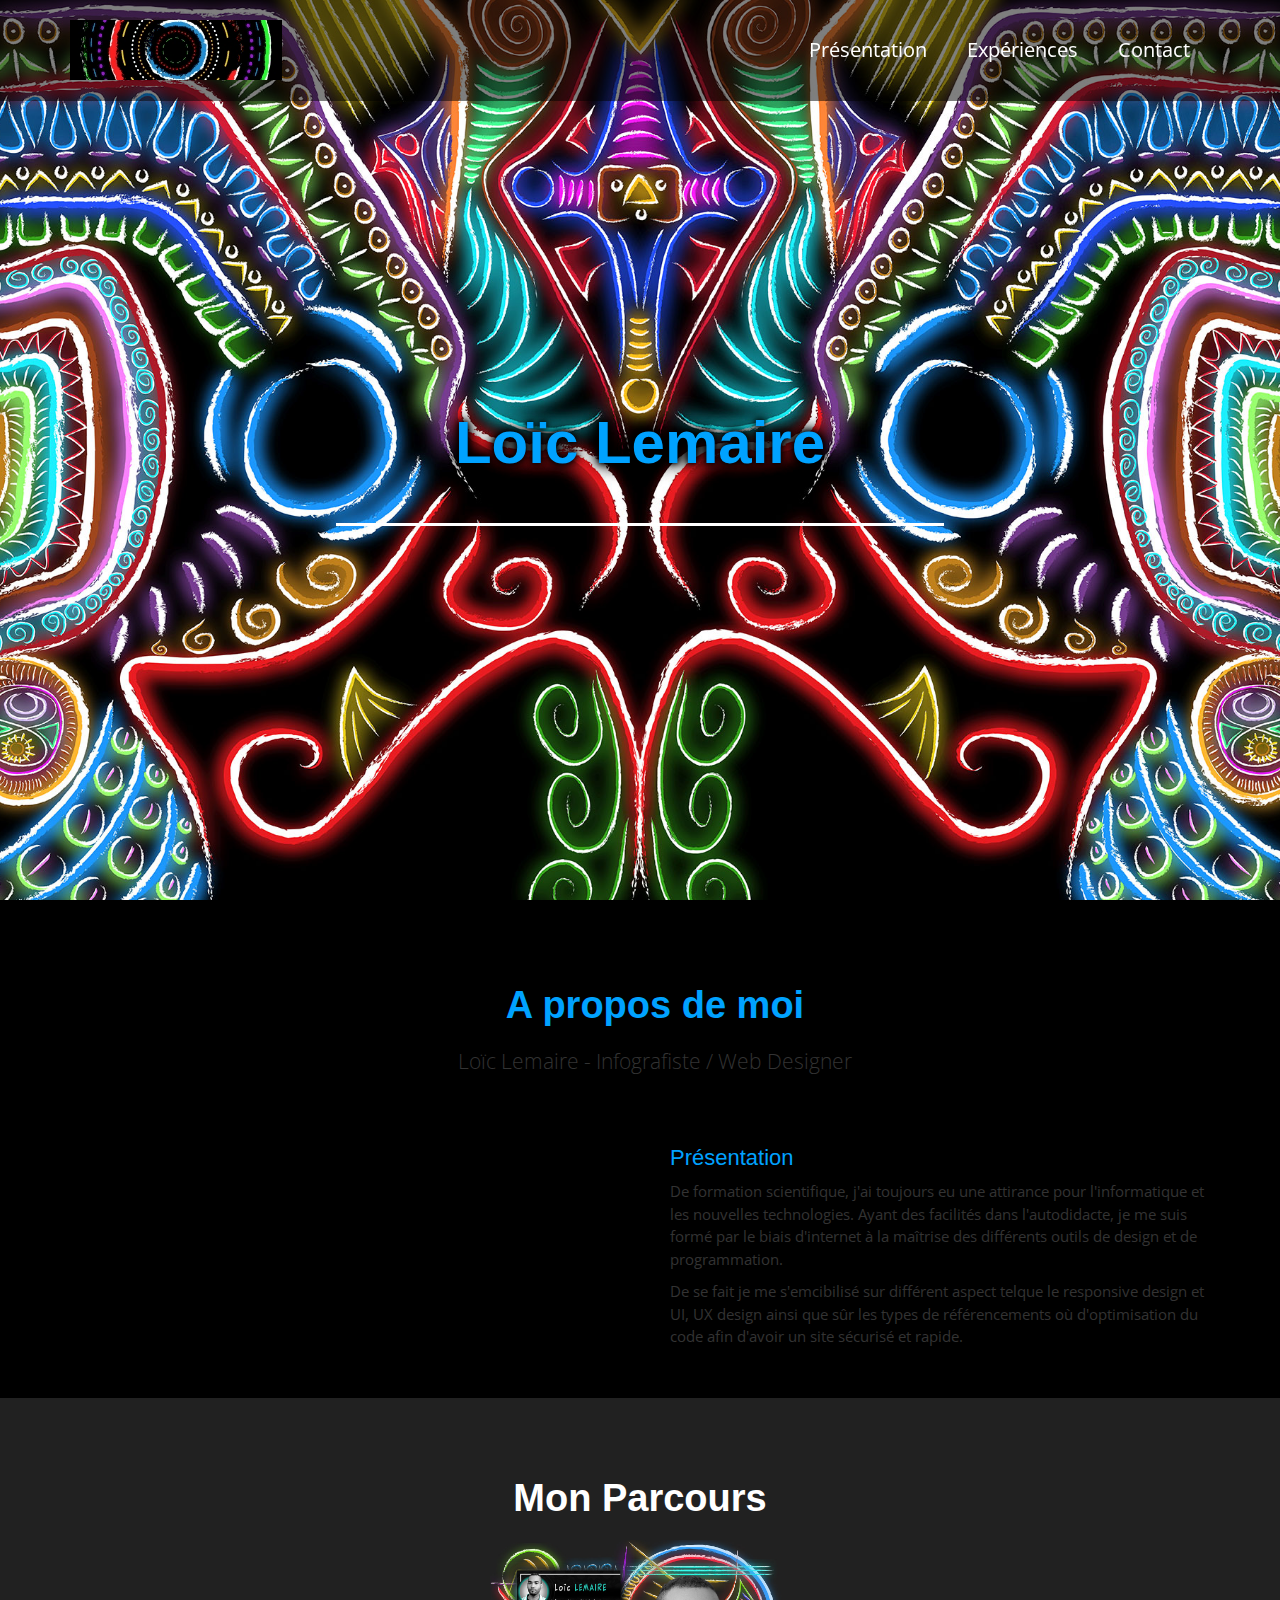
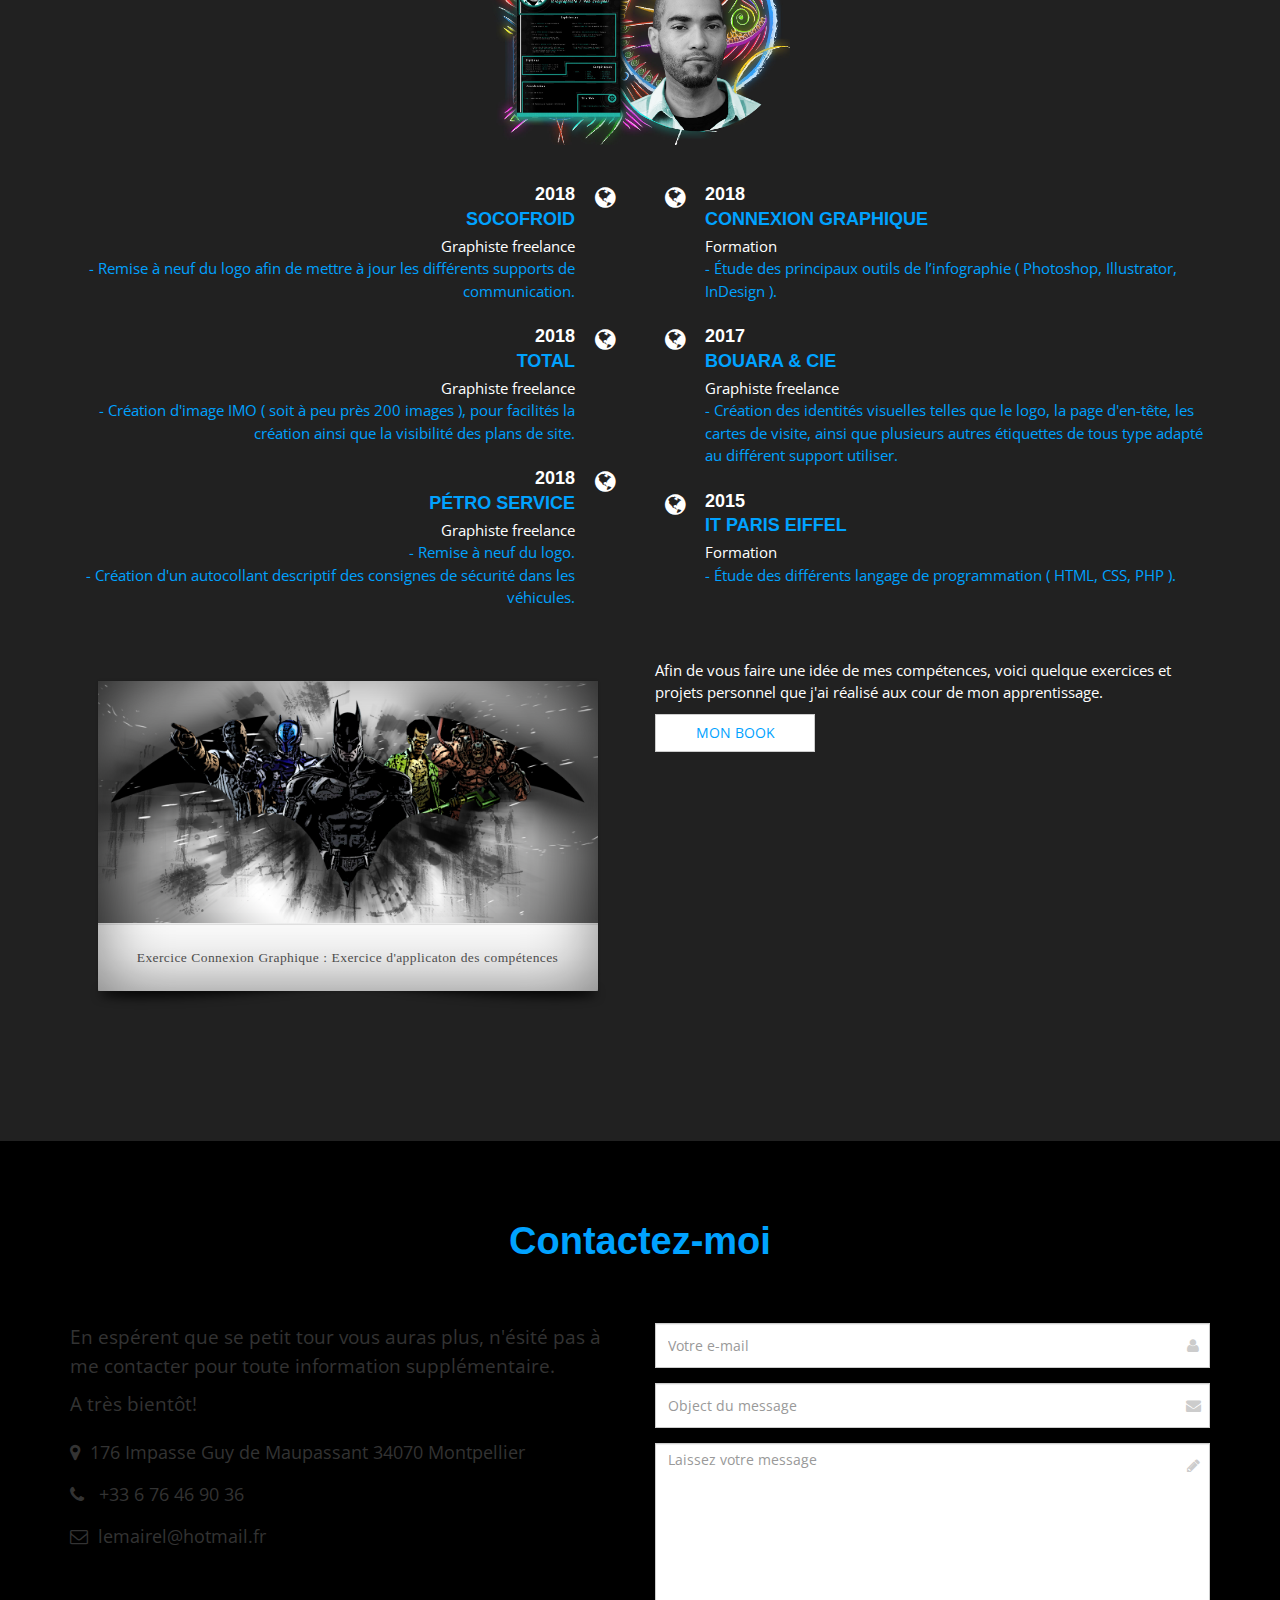
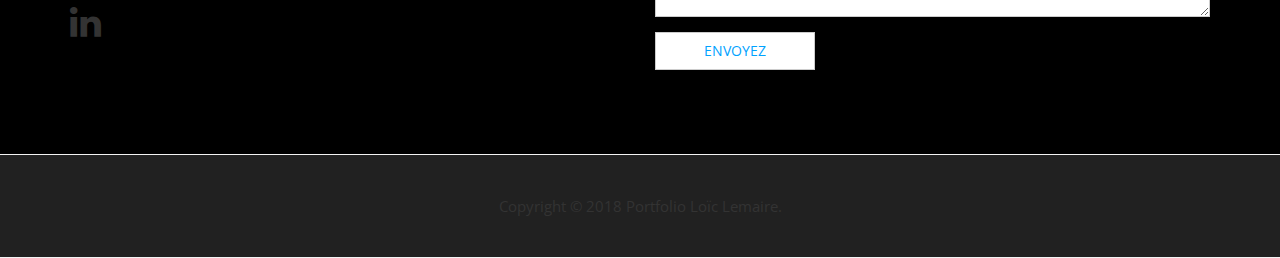
==== index.html @ c0aba63f "retour static" ====
<!DOCTYPE html>
<!--[if IE 9]> <html lang="en" class="ie9"> <![endif]-->
<!--[if !IE]><!-->
<html lang="fr">
<!--<![endif]-->
	<head>
		<meta charset="utf-8">
		<title>Bienvenu sur Mon Portfolio ;D</title>
		<meta name="description" content="mon site">
		<meta name="author" content="virak cool trip">

		<!-- Mobile Meta -->
		<meta name="viewport" content="width=device-width, initial-scale=1.0">

		<!-- Favicon -->
		<link rel="shortcut icon" href="images/favicon.ico">

		<!-- Web Fonts -->
		<link href='https://fonts.googleapis.com/css?family=Open+Sans:400italic,700italic,400,700,300&amp;subset=latin,latin-ext' rel='stylesheet' type='text/css'>
		<link href='https://fonts.googleapis.com/css?family=Raleway:700,400,300' rel='stylesheet' type='text/css'>

		<!-- Bootstrap core CSS -->

		<link href="bootstrap/css/bootstrap.css" rel="stylesheet">

		<!-- W3.CSS core CSS -->
		<link rel="stylesheet" href="https://www.w3schools.com/w3css/4/w3.css">

		<!-- Font Awesome CSS -->
		<link href="fonts/font-awesome/css/font-awesome.css" rel="stylesheet">

		<!-- Plugins -->
		<link href="css/animations.css" rel="stylesheet">

		<!-- Worthy core CSS file -->
		<link href="css/style.css" rel="stylesheet">

		<!-- Custom css -->
		<link href="css/custom.css" rel="stylesheet">
	</head>

	<body class="no-trans">
		<!-- scrollToTop -->
		<!-- ================ -->
		<div class="scrollToTop"><i class="icon-up-open-big"></i></div>

		<!-- header start -->
		<!-- ================ -->
		<header class="header fixed clearfix navbar navbar-fixed-top">
			<div class="container">
				<div class="row">
					<div class="col-md-4">

						<!-- header-left start -->
						<!-- ================ -->
						<div class="header-left clearfix">

							<!-- logo -->
							<div class="logo smooth-scroll">
								<a href="#banner"><img id="logo" src="images/logo.gif" alt="logo"></a>
							</div>
						</div>
						<!-- header-left end -->

					</div>
					<div class="col-md-8">

						<!-- header-right start -->
						<!-- ================ -->
						<div class="header-right clearfix">

							<!-- main-navigation start -->
							<!-- ================ -->
							<div class="main-navigation animated">

								<!-- navbar start -->
								<!-- ================ -->
								<nav class="navbar navbar-default" role="navigation">
									<div class="container-fluid">

										<!-- Toggle get grouped for better mobile display -->
										<div class="navbar-header">
											<button type="button" class="navbar-toggle" data-toggle="collapse" data-target="#navbar-collapse-1">
												<span class="sr-only">Toggle navigation</span>
												<span class="icon-bar"></span>
												<span class="icon-bar"></span>
												<span class="icon-bar"></span>
											</button>
										</div>

										<!-- Collect the nav links, forms, and other content for toggling -->
										<div class="collapse navbar-collapse scrollspy smooth-scroll" id="navbar-collapse-1">
											<ul class="nav navbar-nav navbar-right">
												<li><a href="#about">Présentation</a></li>
												<li><a href="#cv">Expériences</a></li>
												<li><a href="#contact">Contact</a></li>
											</ul>
										</div>

									</div>
								</nav>
								<!-- navbar end -->

							</div>
							<!-- main-navigation end -->

						</div>
						<!-- header-right end -->

					</div>
				</div>
			</div>
		</header>
		<!-- header end -->

		<!-- banner start -->
		<!-- ================ -->
		<div id="banner" class="banner">
			<div class="banner-image"></div>
			<div class="banner-caption">
				<div class="container">
					<div class="row">
						<div class="space"></div>
						<div class="col-md-8 col-md-offset-2 object-non-visible" data-animation-effect="fadeIn" >
							<h1 class="text-center"><span>Loïc Lemaire<br></span></h1>

								<h2 class="text-center ml5">
	  <span class="text-center hidden-xs text-wrapper">
	    <span class="line line1"></span>
	    <span class="letters letters-left">Infographiste</span>
	    <span class="letters ampersand">&</span>
	    <span class="letters letters-right">Web Designer</span>
	    <span class="line line2"></span>
	  </span>
	</h2>

						</div>
					</div>
				</div>
			</div>
		</div>
		<!-- banner end -->

		<!-- section start -->
		<!-- ================ -->
		<div class="container object-visible">
			<div class="space"></div>
			<br>
			<br>
			<div class="container">
				<div class="row">
					<div class="col-md-12">
						<h1 id="about" class="title text-center"><span>A propos de moi</span></h1>
						<p class="lead text-center">Loïc Lemaire - Infografiste / Web Designer</p>
						<div class="space"></div>
						<div class="row">
							<div class="col-md-6">
								<img src="images/profil.gif" alt="">

								<div class="space"></div>
							</div>

							<div class="col-md-6">
                                <h3 class="text-left"><span>Présentation</span></h3>
								<p>De formation scientifique, j'ai toujours eu une attirance pour l'informatique et les nouvelles technologies. Ayant des facilités dans l'autodidacte, je me suis formé par le biais d'internet à la maîtrise des différents outils de design et de programmation.
								<p>De se fait je me s'emcibilisé sur différent aspect telque le responsive design et UI, UX design ainsi que sûr les types de référencements où d'optimisation du code afin d'avoir un site sécurisé et rapide.</p>
							</div>
						</div>
						<div class="space"></div>
					</div>
				</div>
			</div>
		</div>
		<!-- section end -->

		<!-- section start -->
		<!-- ================ -->
		<div class="section translucent-bg bg-image-1 blue">
			<div class="container object-visible">
				<h1 id="cv"  class="text-center title">Mon Parcours</h1>
				<img src="images/moi2.jpg" id="img" class="center-block" alt="">
				<div class="space"></div>
				<div class="row">
					<div class="col-sm-6">
						<div class="media">
							<div class="media-body text-right">
								<h4 class="media-heading">2018</h4>
								<h4 class="media-heading"><span>SOCOFROID</span></h4>
								<p>Graphiste freelance<br><span> - Remise à neuf du logo afin de mettre à jour les différents supports de communication.</span></p>
							</div>
              <div class="media-right">
								<i class="fa fa-globe hidden-xs"></i>
							</div>
						</div>
						<div class="media">
							<div class="media-body text-right">
								<h4 class="media-heading">2018</h4>
								<h4 class="media-heading"><span>TOTAL</span></h4>
								<p>Graphiste freelance<br><span> - Création d'image IMO (  soit à peu près 200 images ), pour facilités la création ainsi que la visibilité des plans de site.</span></p>
							</div>
							<div class="media-right">
								<i class="fa fa-globe hidden-xs"></i>
							</div>
						</div>
						<div class="media">
							<div class="media-body text-right">
								<h4 class="media-heading">2018</h4>
								<h4 class="media-heading"><span>PÉTRO SERVICE</span></h4>
								<p>Graphiste freelance<br><span> - Remise à neuf du logo. <br>- Création d'un autocollant descriptif des
  consignes de sécurité dans les véhicules.</span></p>
							</div>
							<div class="media-right">
								<i class="fa fa-globe hidden-xs"></i>
							</div>
						</div>
					</div>
					<div class="space visible-xs"></div>
					<div class="col-sm-6">
						<div class="media">
								<div class="media-left">
									<i class="fa fa-globe hidden-xs"></i>
								</div>
								<div class="media-body text-left">
								<h4 class="media-heading">2018</h4>
								<h4 class="media-heading"><span>CONNEXION GRAPHIQUE</span></h4>
								<p>Formation<br><span> - Étude des principaux outils de l’infographie
  ( Photoshop, Illustrator, InDesign ).</span></p>
							</div>
						</div>
						<div class="media">
							<div class="media-left">
								<i class="fa fa-globe hidden-xs"></i>
							</div>
							<div class="media-body text-left">
								<h4 class="media-heading">2017</h4>
								<h4 class="media-heading"><span>BOUARA & CIE</span></h4>
								<p>Graphiste freelance<br><span> - Création des identités visuelles telles que
  le logo, la page d'en-tête, les cartes de visite,
  ainsi que plusieurs autres étiquettes de tous type
  adapté au différent support utiliser.</span></p>
							</div>
						</div>
						<div class="media">
							<div class="media-left">
								<i class="fa fa-globe hidden-xs"></i>
							</div>
							<div class="media-body text-left">
								<h4 class="media-heading">2015</h4>
								<h4 class="media-heading"><span>IT PARIS EIFFEL</span></h4>
								<p>Formation<br><span> - Étude des différents langage de programmation
  ( HTML, CSS, PHP ).</span></p>
							</div>
						</div>
					</div>
				</div>
<div class="space"></div>
<div class="row">
	<div class="col-md-6 hidden-xs">
			<span id="sl_play" class="sl_command">&nbsp;</span>
			<span id="sl_pause" class="sl_command">&nbsp;</span>



			<section id="slideshow">

				<a class="play_commands pause" href="#sl_pause" title="Maintain paused">Pause</a>
				<a class="play_commands play" href="#sl_play" title="Play the animation">Play</a>

				<div class="container">
					<div class="c_slider"></div>
					<div class="slider">
						<figure>
							<img src="images/exo-batman.png" alt=""/>
							<figcaption>Exercice Connexion Graphique : Exercice d'applicaton des compétences</figcaption>
						</figure><!--
						--><figure>
							<img src="images/GraphRev.png" alt=""/>
							<figcaption>Exercice Connexion Graphique : Exercice d'applicaton des compétences</figcaption>
						</figure><!--
						--><figure>
							<img src="images/avatar_Full_30129.jpg" alt=""/>
							<figcaption>Exercice Connexion Graphique : Applicaton des Brush</figcaption>
						</figure><!--
						--><figure>
							<img src="images/titre-RVB.png" alt=""/>
							<figcaption>Exercice Connexion Graphique : Appliction des masques de fusion</figcaption>
						</figure>
					</div>
				</div>

				<span id="timeline"></span>

			</section>
			             <div class="space"></div>
			        </div>
							<div class="col-md-6">
								<p>Afin de vous faire une idée de mes compétences, voici quelque exercices et projets personnel que j'ai réalisé aux cour de mon apprentissage.</p>
								<p></p>
								<a href="#contact"> <input type="submit" value="Mon Book" class="btn btn-default"></a>

							</div>
						</div>
			</div>
		</div>

		<!-- section end -->


		<!-- footer start -->
		<!-- ================ -->
		<footer id="footer">

			<!-- .footer start -->
			<!-- ================ -->
			<div class="footer section">
				<div class="container">
					<h1 class="title text-center" id="contact"><span>Contactez-moi</span></h1>
					<div class="space"></div>
					<div class="row">
						<div class="col-sm-6">
							<div class="footer-content">
								<p class="large"> En espérent que se petit tour vous auras plus, n'ésité pas à me contacter pour toute information supplémentaire.</p>
								<p class="large">A très bientôt!</p>
								<ul class="list-icons">
									<li><i class="fa fa-map-marker pr-10"></i>176 Impasse Guy de Maupassant 34070 Montpellier</li>
									<li><i class="fa fa-phone pr-10"></i> +33 6 76 46 90 36</li>
									<li><i class="fa fa-envelope-o pr-10"></i>lemairel@hotmail.fr</li>
								</ul>
								<ul class="social-links">

									<li class="linkedin"><a target="_blank" href="http://www.linkedin.com/in/loïc-lemaire-a133ba83"><i class="fa fa-linkedin"></i></a></li>

								</ul>
							</div>
						</div>
						<div class="col-sm-6">
							<div class="footer-content">
								<form role="form" id="footer-form contact" method="post" action="<?php echo( $_SERVER['REQUEST_URI'] ); ?>">
									<div class="form-group has-feedback">
										<label class="sr-only" for="from">E-mail address</label>
										<input type="email" class="form-control" id="from" placeholder="Votre e-mail" name="from" required>
										<i class="fa fa-user form-control-feedback"></i>
									</div>
									<div class="form-group has-feedback">
										<label class="sr-only" for="object">Object du message</label>
										<input type="text" class="form-control" id="object" placeholder="Object du message" name="object" required>
										<i class="fa fa-envelope form-control-feedback"></i>
									</div>
									<div class="form-group has-feedback">
										<label class="sr-only" for="message">Message</label>
										<textarea class="form-control" rows="8" id="message" placeholder="Laissez votre message" name="message" required></textarea>
										<i class="fa fa-pencil form-control-feedback"></i>
									</div>
									<input type="submit" value="Envoyez" name="send" class="btn btn-default">
								</form>
							</div>
						</div>
					</div>
				</div>
			</div>
			<!-- .footer end -->

			<!-- .subfooter start -->
			<!-- ================ -->
			<div class="subfooter">
				<div class="container">
					<div class="row">
						<div class="col-md-12">
							<p class="text-center">Copyright © 2018 Portfolio Loïc Lemaire.</p>
						</div>
					</div>
				</div>
			</div>
			<!-- .subfooter end -->

		</footer>
		<!-- footer end -->
		<script src="https://cdnjs.cloudflare.com/ajax/libs/animejs/2.0.2/anime.min.js"></script>

		<!-- JavaScript files placed at the end of the document so the pages load faster
		================================================== -->
		<!-- Jquery and Bootstap core js files -->
		<script type="text/javascript" src="plugins/jquery.min.js"></script>
		<script type="text/javascript" src="bootstrap/js/bootstrap.min.js"></script>

		<!-- Modernizr javascript -->
		<script type="text/javascript" src="plugins/modernizr.js"></script>

		<!-- Isotope javascript -->
		<script type="text/javascript" src="plugins/isotope/isotope.pkgd.min.js"></script>

		<!-- Backstretch javascript -->
		<script type="text/javascript" src="plugins/jquery.backstretch.min.js"></script>

		<!-- Appear javascript -->
		<script type="text/javascript" src="plugins/jquery.appear.js"></script>

		<!-- Initialization of Plugins -->
		<script type="text/javascript" src="js/template.js"></script>

		<!-- Custom Scripts -->
		<script type="text/javascript" src="js/custom.js"></script>

	</body>
</html>
---- css/animations.css ----
/*!
Animate.css - http://daneden.me/animate
Licensed under the MIT license - http://opensource.org/licenses/MIT

Copyright (c) 2014 Daniel Eden
*/

@import url(animate.css);

/*
Theme Name: Worthy - Free Powerful Theme by HtmlCoder
Author:HtmlCoder
Author URI:http://www.htmlcoder.me
Version:1.0.0
Created:November 2014
License: Creative Commons Attribution 3.0 License (https://creativecommons.org/licenses/by/3.0/)
File Description: Custom Animations
*/

/*Custom Animations*/

@-webkit-keyframes fadeInDownSmall {
  0% {
    opacity: 0;
    -webkit-transform: translate3d(0, -20px, 0);
    transform: translate3d(0, -20px, 0);
  }

  100% {
    opacity: 1;
    -webkit-transform: translate3d(0, 0, 0);
    transform: translate3d(0, 0, 0);
  }
}

@keyframes fadeInDownSmall {
  0% {
    opacity: 0;
    -webkit-transform: translate3d(0, -20px, 0);
    -ms-transform: translate3d(0, -20px, 0);
    transform: translate3d(0, -20px, 0);
  }

  100% {
    opacity: 1;
    -webkit-transform: translate3d(0, 0, 0);
    -ms-transform: translate3d(0, 0, 0);
    transform: translate3d(0, 0, 0);
  }
}

.fadeInDownSmall {
  -webkit-animation-name: fadeInDownSmall;
  animation-name: fadeInDownSmall;
}

@-webkit-keyframes fadeInLeftSmall {
  0% {
    opacity: 0;
    -webkit-transform: translate3d(-20px, 0, 0);
    transform: translate3d(-20px, 0, 0);
  }

  100% {
    opacity: 1;
    -webkit-transform: none;
    transform: none;
  }
}

@keyframes fadeInLeftSmall {
  0% {
    opacity: 0;
    -webkit-transform: translate3d(-20px, 0, 0);
    -ms-transform: translate3d(-20px, 0, 0);
    transform: translate3d(-20px, 0, 0);
  }

  100% {
    opacity: 1;
    -webkit-transform: none;
    -ms-transform: none;
    transform: none;
  }
}

.fadeInLeftSmall {
  -webkit-animation-name: fadeInLeftSmall;
  animation-name: fadeInLeftSmall;
}

@-webkit-keyframes fadeInRightSmall {
  0% {
    opacity: 0;
    -webkit-transform: translate3d(20px, 0, 0);
    transform: translate3d(20px, 0, 0);
  }

  100% {
    opacity: 1;
    -webkit-transform: none;
    transform: none;
  }
}

@keyframes fadeInRightSmall {
  0% {
    opacity: 0;
    -webkit-transform: translate3d(20px, 0, 0);
    -ms-transform: translate3d(20px, 0, 0);
    transform: translate3d(20px, 0, 0);
  }

  100% {
    opacity: 1;
    -webkit-transform: none;
    -ms-transform: none;
    transform: none;
  }
}

.fadeInRightSmall {
  -webkit-animation-name: fadeInRightSmall;
  animation-name: fadeInRightSmall;
}

@-webkit-keyframes fadeInUpSmall {
  0% {
    opacity: 0;
    -webkit-transform: translate3d(0, 20px, 0);
    transform: translate3d(0, 20px, 0);
  }

  100% {
    opacity: 1;
    -webkit-transform: none;
    transform: none;
  }
}

@keyframes fadeInUpSmall {
  0% {
    opacity: 0;
    -webkit-transform: translate3d(0, 20px, 0);
    -ms-transform: translate3d(0, 20px, 0);
    transform: translate3d(0, 20px, 0);
  }

  100% {
    opacity: 1;
    -webkit-transform: none;
    -ms-transform: none;
    transform: none;
  }
}

.fadeInUpSmall {
  -webkit-animation-name: fadeInUpSmall;
  animation-name: fadeInUpSmall;
}
---- css/style.css ----
﻿body{font-family:"Open Sans",sans-serif}.site-name{font-family:"Raleway",sans-serif}html,body{height:100%}body{font-size:15px;line-height:1.5;color:#333;background-color:#000;position:relative}h1,h2,h3,h4,h5,h6{color:#333}h1{font-size:38px;font-weight:700;margin-bottom:20px}h2{font-size:35px;margin-bottom:15px}h1 span{text-shadow:0 0 5px #000,0 0 10px #000,0 0 15px #000,0 0 20px #000}h2 span{text-shadow:0 0 5px #000,0 0 10px #000,0 0 15px #000,0 0 20px #000}h3{font-size:22px}h4{font-size:18px;font-weight:700}h5{font-size:16px;text-transform:uppercase;font-weight:700}h6{font-weight:700}h1 span,h2 span,h3 span,h4 span{color:#00a2ff}p span{color:#00a2ff}.text-colored{color:#0be8bc}a{color:#00a2ff}a:hover{color:#00a2ff}a:focus,a:active{outline:none}.large{font-size:19px}img{display:block;max-width:100%;height:auto}.list-unstyled li{padding:5px 0}.list-horizontal{padding:15px 0}.list-horizontal-item img{display:block;margin:0 auto}.list-icons{padding:0;margin:20px 0;list-style:none;font-size:18px}.list-icons li{padding:0 0 15px 0}blockquote{border-left:none;padding-left:0;padding-right:0}.title{margin-top:0}.header{color:#fff;background-color:rgba(0,0,0,.5);padding:10px 0;-webkit-transition:all .2s ease-in-out;-moz-transition:all .2s ease-in-out;-o-transition:all .2s ease-in-out;-ms-transition:all .2s ease-in-out;transition:all .2s ease-in-out}.banner{width:100%;height:100%;min-height:100%;position:relative;color:#fff}.banner-image{vertical-align:middle;min-height:100%;width:100%}.banner-image:last-child{vertical-align:middle;min-height:100%;width:100%;opacity:5}.banner:after{position:absolute;top:0;left:0;right:0;bottom:0;background-color:rgba(0,0,0,0);content:""}.banner-caption{position:absolute;top:40%;width:100%;z-index:2}.subfooter{background-color:#212121;border-top:1px solid #f3f3f3;border-bottom:1px solid #f3f3f3;padding:40px 0}.section{background-color:#000;padding:80px 0}.default-bg{background-color:#222;color:#fff}.default-bg.blue{background-color:#50c7f9}.translucent-bg{color:#fff}.default-bg h1,.default-bg h2,.default-bg h3,.default-bg h4,.default-bg h5,.default-bg h6,.translucent-bg h1,.translucent-bg h2,.translucent-bg h3,.translucent-bg h4,.translucent-bg h5,.translucent-bg h6{color:#fff}.default-bg blockquote footer,.translucent-bg blockquote footer{color:#ccc}.default-bg a,.translucent-bg a{color:#fff;text-decoration:underline}.default-bg a:hover,.translucent-bg a:hover{text-decoration:none}.translucent-bg{-webkit-background-size:cover !important;-moz-background-size:cover !important;-o-background-size:cover !important;background-size:cover !important;background-position:50% 0;background-repeat:no-repeat;z-index:1;position:relative}.translucent-bg .translucent-bg{margin-top:80px;z-index:3}.translucent-bg:after{content:"";position:absolute;top:0;left:0;z-index:2;width:100%;height:100%;background-color:rgba(80,200,250,.8)}.translucent-bg.blue:after{background-color:rgba(80,205,250,0)}.translucent-bg .container{z-index:3;position:relative}.bg-image-1{background:url("../images/bg-image-1.jpg") 50% 0 no-repeat}.bg-image-2{background:url("../images/bg-image-2.jpg") 50% 0 no-repeat}.object-non-visible{opacity:0;filter:alpha(opacity=0)}.object-visible,.touch .object-non-visible{opacity:1 !important;filter:alpha(opacity=100) !important}@-moz-document url-prefix(){.object-visible,.touch .object-non-visible{-webkit-transition:opacity .6s ease-in-out;-moz-transition:opacity .6s ease-in-out;-o-transition:opacity .6s ease-in-out;-ms-transition:opacity .6s ease-in-out;transition:opacity .6s ease-in-out}}.space{padding:20px 0}.pr-10{padding-right:10px}.pl-10{padding-left:10px}.pb-clear{padding-bottom:0}.banner-caption h1,.banner-caption h2,.banner-caption h3,.banner-caption h4,.banner-caption h5,.banner-caption h6{color:#fff}.banner-caption h1{font-size:60px}.subfooter p{margin-bottom:0}.btn{padding:8px 15px;font-size:14px;line-height:1.42857143;min-width:160px;text-align:center;border-radius:0;text-transform:uppercase;-webkit-transition:all .2s ease-in-out;-moz-transition:all .2s ease-in-out;-ms-transition:all .2s ease-in-out;-o-transition:all .2s ease-in-out;transition:all .2s ease-in-out}.btn-default{color:#00a2ff;border:1px solid #ccc}.btn-default:hover{color:#fff;background-color:#00a2ff;border-color:#0be8bc}.panel-group .panel{-webkit-border-radius:0;-moz-border-radius:0;border-radius:0;border:none}.panel-default > .panel-heading{padding:0;outline:none;border:none;-webkit-border-radius:0;-moz-border-radius:0;-o-border-radius:0;border-radius:0;width:100%}.panel-default > .panel-heading + .panel-collapse > .panel-body{border:1px solid #f0f0f0;border-top:none;background-color:#fafafa}.panel-heading a{font-weight:400;padding:12px 35px 12px 15px;display:inline-block;width:100%;background-color:#50c7f9;color:#fff;position:relative;text-decoration:none}.panel-heading a.collapsed{color:#fff;background-color:#333}.panel-heading a:after{font-family:"FontAwesome";content:"";position:absolute;right:15px;font-size:14px;font-weight:300;top:50%;line-height:1;margin-top:-7px}.panel-heading a.collapsed:after{content:""}.panel-heading a:hover{text-decoration:none;background-color:#50c7f9;color:#fff}.panel-title a i{padding-right:10px;font-size:20px}.nav-pills > li.active > a,.nav-pills > li.active > a:hover,.nav-pills > li.active > a:focus,.nav-pills > li > a:hover{background-color:#00a2ff;border-color:#00a2ff;color:#fff}.nav-pills > li > a{border-radius:0;padding:8px 20px;border:1px solid #00a2ff;color:#666;font-size:12px;text-transform:uppercase;font-weight:300}.form-control{height:45px;-webkit-border-radius:0;-moz-border-radius:0;border-radius:0}.form-control-feedback{color:#ccc}.has-feedback label.sr-only ~ .form-control-feedback{top:15px}textarea{resize:vertical}.modal-content{-webkit-border-radius:0;-moz-border-radius:0;border-radius:0}.modal-header{background-color:#50c7f9;color:#fff}.modal-header h4{color:#fff}.modal-header .close{font-weight:300;color:#fff;text-shadow:none;filter:alpha(opacity=100);opacity:1}@media(min-width: 1200px){.modal-lg{width:1140px}}.media .fa{font-size:24px;width:40px;height:25px;line-height:25px;padding:0 5px;text-align:center}.header .navbar{margin-bottom:0}.main-navigation .navbar-default{background-color:transparent;border:none}.main-navigation .navbar-default .navbar-nav > li > a{color:#fff;padding:10px 20px;font-size:20px;font-weight:400}.main-navigation .navbar-default .navbar-nav > li.active > a{background-color:transparent;color:#00a2ff}.main-navigation .navbar-default .navbar-nav > li > a:hover,.main-navigation .navbar-default .navbar-nav > li.active > a:hover{color:#00a2ff}@media(min-width: 768px){.main-navigation .navbar-default .navbar-nav > li > a{padding-top:30px;padding-bottom:30px;-webkit-transition:all .3s ease-in-out;-moz-transition:all .3s ease-in-out;-o-transition:all .3s ease-in-out;-ms-transition:all .3s ease-in-out;transition:all .3s ease-in-out}}@media(min-width: 768px)and (max-width: 991px){.main-navigation .container-fluid{padding-left:0;padding-right:0}.navbar-nav{float:right !important}}@media(max-width: 767px){.media .media-body h4,.media .media-body p{text-align:left}.header.navbar-fixed-top{position:absolute}}.fixed-header-on .header{background-color:rgba(0,0,0,.95);padding:5px 0}.fixed-header-on .site-name{font-size:24px}.fixed-header-on .logo{-webkit-transform:scale(0.8);transform:scale(0.8);margin-top:0;margin-bottom:0}@media(min-width: 768px){.fixed-header-on .navbar-default .navbar-nav > li > a{padding-top:20px;padding-bottom:20px}}@media(max-width: 991px){.fixed-header-on .logo,.fixed-header-on .site-name,.fixed-header-on .site-slogan{display:none}}.logo{margin:10px 10px 10px 0;-webkit-transition:all .3s ease-in-out;-moz-transition:all .3s ease-in-out;-o-transition:all .3s ease-in-out;-ms-transition:all .3s ease-in-out;transition:all .3s ease-in-out}.logo,.site-name-and-slogan{float:left}.site-name{font-size:36px;-webkit-transition:all .3s ease-in-out;-moz-transition:all .3s ease-in-out;-o-transition:all .3s ease-in-out;-ms-transition:all .3s ease-in-out;transition:all .3s ease-in-out}.site-name a{color:#fff}.site-name a:hover{text-decoration:none}.site-slogan{font-size:12px}.testimonial .media-left{width:60px}.social-links{padding:0;list-style:none;margin:15px 0}.social-links li{margin:10px 25px 10px 0;display:inline-block;font-size:36px}.social-links li a{color:#333;-webkit-transition:all .2s ease-in-out;-moz-transition:all .2s ease-in-out;-o-transition:all .2s ease-in-out;-ms-transition:all .2s ease-in-out;transition:all .2s ease-in-out}.social-links li.twitter a:hover{color:#55acee}.social-links li.skype a:hover{color:#00aff0}.social-links li.linkedin a:hover{color:#0976b4}.social-links li.googleplus a:hover{color:#dd4b39}.social-links li.youtube a:hover{color:#b31217}.social-links li.flickr a:hover{color:#ff0084}.social-links li.facebook a:hover{color:#3b5998}.social-links li.pinterest a:hover{color:#cb2027}.filters{margin:0 0 30px 0}.filters .nav-pills > li{margin-right:2px;margin-bottom:2px}.filters .nav-pills > li + li{margin-left:0}.text-center.filters .nav-pills > li{margin-right:2px;margin-left:2px;margin-bottom:2px;display:inline-block;float:none}.isotope-container{overflow:hidden}.isotope-item{margin-bottom:20px}.isotope-item .btn-default{color:#999}.isotope-item .btn-default:hover{color:#fff}@media(max-width: 480px){.filters .nav-pills > li{width:100%;display:block}}.overlay-container{position:relative;display:block;overflow:hidden}.overlay{position:absolute;top:0;bottom:-1px;left:0;right:-1px;background-color:rgba(80,200,250,.9);cursor:pointer;overflow:hidden;opacity:0;filter:alpha(opacity=0);-webkit-transform:scale(0.8);transform:scale(0.8);-webkit-transition:all linear .2s;-moz-transition:all linear .2s;-ms-transition:all linear .2s;-o-transition:all linear .2s;transition:all linear .2s}.overlay:hover{text-decoration:none}.overlay span{position:absolute;display:block;bottom:10px;text-align:center;width:100%;color:#fff;font-size:13px;font-weight:300}.overlay i{position:absolute;left:50%;top:50%;font-size:18px;line-height:1x;color:#fff;margin-top:-8px;margin-left:-8px;text-align:center}.overlay-container:hover .overlay{opacity:1;filter:alpha(opacity=100);-webkit-transform:scale(1);transform:scale(1)}img#img{width:100%;max-width:300px}.ml5{position:relative;font-weight:500;font-size:3em}.ml5 .text-wrapper{position:relative;display:inline-block;padding-top:.1em;padding-right:.05em;padding-bottom:.15em;line-height:1em}.ml5 .line{position:absolute;left:0;top:0;bottom:0;margin:auto;height:3px;width:100%;background-color:#fff;transform-origin:.5 0}.ml5 .ampersand{font-family:Baskerville,"EB Garamond",serif;font-style:italic;font-weight:400;width:1em;margin-right:-0.1em;margin-left:-0.1em;color:#fff}.ml5 .letters{display:inline-block;opacity:0}figure{display:inline-block;width:500px;height:100%}#slideshow{position:relative;width:500px;height:310px;margin:0 auto 2em;background:#fff;background:-webkit-linear-gradient(#FFF, #FFF 20%, #EEE 80%, #DDD);background:-moz-linear-gradient(#FFF, #FFF 20%, #EEE 80%, #DDD);background:-ms-linear-gradient(#FFF, #FFF 20%, #EEE 80%, #DDD);background:-o-linear-gradient(#FFF, #FFF 20%, #EEE 80%, #DDD);background:linear-gradient(#FFF, #FFF 20%, #EEE 80%, #DDD);-webkit-border-radius:2px 2px 2px 2px;-moz-border-radius:2px 2px 2px 2px;border-radius:2px 2px 2px 2px;-webkit-box-shadow:0 0 3px rgba(0,0,0,.2);-moz-box-shadow:0 0 3px rgba(0,0,0,.2);box-shadow:0 0 3px rgba(0,0,0,.2)}#slideshow:before,#slideshow:after{position:absolute;display:block;bottom:16px;width:50%;height:20px;content:" ";background:rgba(0,0,0,.1);-webkit-border-radius:50%;-moz-border-radius:50%;border-radius:50%;-webkit-box-shadow:0 0 3px rgba(0,0,0,.4),0 20px 10px rgba(0,0,0,.7);-moz-box-shadow:0 0 3px rgba(0,0,0,.4),0 20px 10px rgba(0,0,0,.7);box-shadow:0 0 3px rgba(0,0,0,.4),0 20px 10px rgba(0,0,0,.7);z-index:-10}#slideshow:before{left:0;-webkit-transform:rotate(-4deg);-moz-transform:rotate(-4deg);-ms-transform:rotate(-4deg);-o-transform:rotate(-4deg)}#slideshow:after{right:0;-webkit-transform:rotate(4deg);-moz-transform:rotate(4deg);-ms-transform:rotate(4deg);-o-transform:rotate(4deg)}.play_commands{position:absolute;width:22px;height:22px;top:25px;right:25px;z-index:10;text-indent:-9999px;border:0 none;opacity:0;-webkit-transition:opacity 1s,right 1s;-moz-transition:opacity 1s,right 1s;transition:opacity 1s,right 1s}.play{right:55px;cursor:default}.pause:hover{border:0 none}.play_commands:focus{outline:0}#slideshow:hover .pause,#sl_play:target ~ #slideshow:hover .pause,.play_commands:focus{opacity:1}.sl_command:target ~ #slideshow:hover .pause,#sl_pause:target ~ #slideshow:hover .pause{opacity:0}.pause:after,.pause:before{position:absolute;display:block;content:" ";top:0;width:38%;height:22px;background:#fff;background:rgba(255,255,255,.5)}.pause:after{right:0}.pause:before{left:0}.play{width:1px;height:1px;border-top:10px solid transparent;border-left:20px solid #fff;border-left:20px solid rgba(255,255,255,.5);border-bottom:10px solid transparent;opacity:0}.play:hover,.play:focus{border-bottom:10px solid transparent}#slideshow .container{position:relative;width:500px;height:310px;overflow:hidden}#slideshow .container:after{position:absolute;bottom:0;left:0;content:" ";background:#999;width:100%;height:0}@-webkit-keyframes slider{0%,20%,100%{left:0}25%,45%{left:-100%}50%,70%{left:-200%}75%,95%{left:-300%}}@-moz-keyframes slider{0%,20%,100%{left:0}25%,45%{left:-100%}50%,70%{left:-200%}75%,95%{left:-300%}}@keyframes slider{0%,20%,100%{left:0}25%,45%{left:-100%}50%,70%{left:-200%}75%,95%{left:-300%}}#slideshow .slider{position:absolute;left:0;top:0;width:400%;height:310px;-webkit-animation:slider 32s infinite;-moz-animation:slider 32s infinite;animation:slider 32s infinite}.sl_i:target ~ #slideshow .slider{-webkit-transition:left 1s;-moz-transition:left 1s;transition:left 1s}.sl_command:target ~ #slideshow .slider{-webkit-transition:opacity 1s;-moz-transition:opacity 1s;transition:opacity 1s}#slideshow figure{position:relative;padding:0;margin:0}@-webkit-keyframes figurer{0%,25%,50%,75%,100%{-webkit-box-shadow:0 0 65px rgba(0,0,0,0) inset;box-shadow:0 0 65px rgba(0,0,0,0) inset}5%,20%,30%,45%,55%,70%,80%,95%{-webkit-box-shadow:0 0 65px rgba(0,0,0,.5) inset;box-shadow:0 0 65px rgba(0,0,0,.5) inset}}@-moz-keyframes figurer{0%,25%,50%,75%,100%{-moz-box-shadow:0 0 65px rgba(0,0,0,0) inset;box-shadow:0 0 65px rgba(0,0,0,0) inset}5%,20%,30%,45%,55%,70%,80%,95%{-moz-box-shadow:0 0 65px rgba(0,0,0,.5) inset;box-shadow:0 0 65px rgba(0,0,0,.5) inset}}@keyframes figurer{0%,25%,50%,75%,100%{-moz-box-shadow:0 0 65px rgba(0,0,0,0) inset;box-shadow:0 0 65px rgba(0,0,0,0) inset}5%,20%,30%,45%,55%,70%,80%,95%{-moz-box-shadow:0 0 65px rgba(0,0,0,.5) inset;box-shadow:0 0 65px rgba(0,0,0,.5) inset}}#slideshow figure:after{position:absolute;display:block;content:" ";top:0;left:0;width:100%;height:100%;-webkit-box-shadow:0 0 65px rgba(0,0,0,.5) inset;-moz-box-shadow:0 0 65px rgba(0,0,0,.5) inset;box-shadow:0 0 65px rgba(0,0,0,.5) inset;-webkit-animation:figurer 32s infinite;-moz-animation:figurer 32s infinite;animation:figurer 32s infinite}#slideshow figcaption{position:absolute;padding:23px 20px;margin:0;left:0;right:0;bottom:0;text-align:center;letter-spacing:.03em;word-spacing:.03em;font-family:Georgia,Times,serif;font-size:.9em;background:#000;background:rgba(255,255,255,.7);border-top:1px solid #e1e1e1;color:#555;text-shadow:-1px -1px 0 rgba(255,255,255,.3)}@-webkit-keyframes timeliner{0%,25%,50%,75%,100%{width:0}20%,45%,70%,90%{width:500px}}@-moz-keyframes timeliner{0%,25%,50%,75%,100%{width:0}20%,45%,70%,90%{width:500px}}@keyframes timeliner{0%,25%,50%,75%,100%{width:0}20%,45%,70%,90%{width:500px}}#timeline{position:absolute;background:#999;bottom:66px;left:0;height:2px;background:#00a2ff;background:rgba(0,162,255,.8);width:0;z-index:99;-webkit-animation:timeliner 32s infinite;-moz-animation:timeliner 32s infinite;animation:timeliner 32s infinite}.sl_command:target ~ #slideshow .slider,.sl_command:target ~ #slideshow figure:after,.sl_command:target ~ #slideshow figcaption,.sl_command:target ~ #slideshow #timeline,.sl_command:target ~ #slideshow .dots_commands li:first-child a:after{-webkit-animation-play-state:paused;-moz-animation-play-state:paused;animation-play-state:paused}#sl_play:target ~ #slideshow .slider,#sl_play:target ~ #slideshow figure:after,#sl_play:target ~ #slideshow figcaption,#sl_play:target ~ #slideshow #timeline,#sl_play:target ~ #slideshow .dots_commands li:first-child a:after{-webkit-animation-play-state:running;-moz-animation-play-state:running;animation-play-state:running}/*# sourceMappingURL=style.css.map */
---- css/custom.css ----
/*
Theme Name: Worthy - Free Powerful Theme by HtmlCoder
Author:HtmlCoder
Author URI:http://www.htmlcoder.me
Version:1.0.0
Created:November 2014
License: Creative Commons Attribution 3.0 License (https://creativecommons.org/licenses/by/3.0/)
File Description: Place here your custom CSS styles
*/
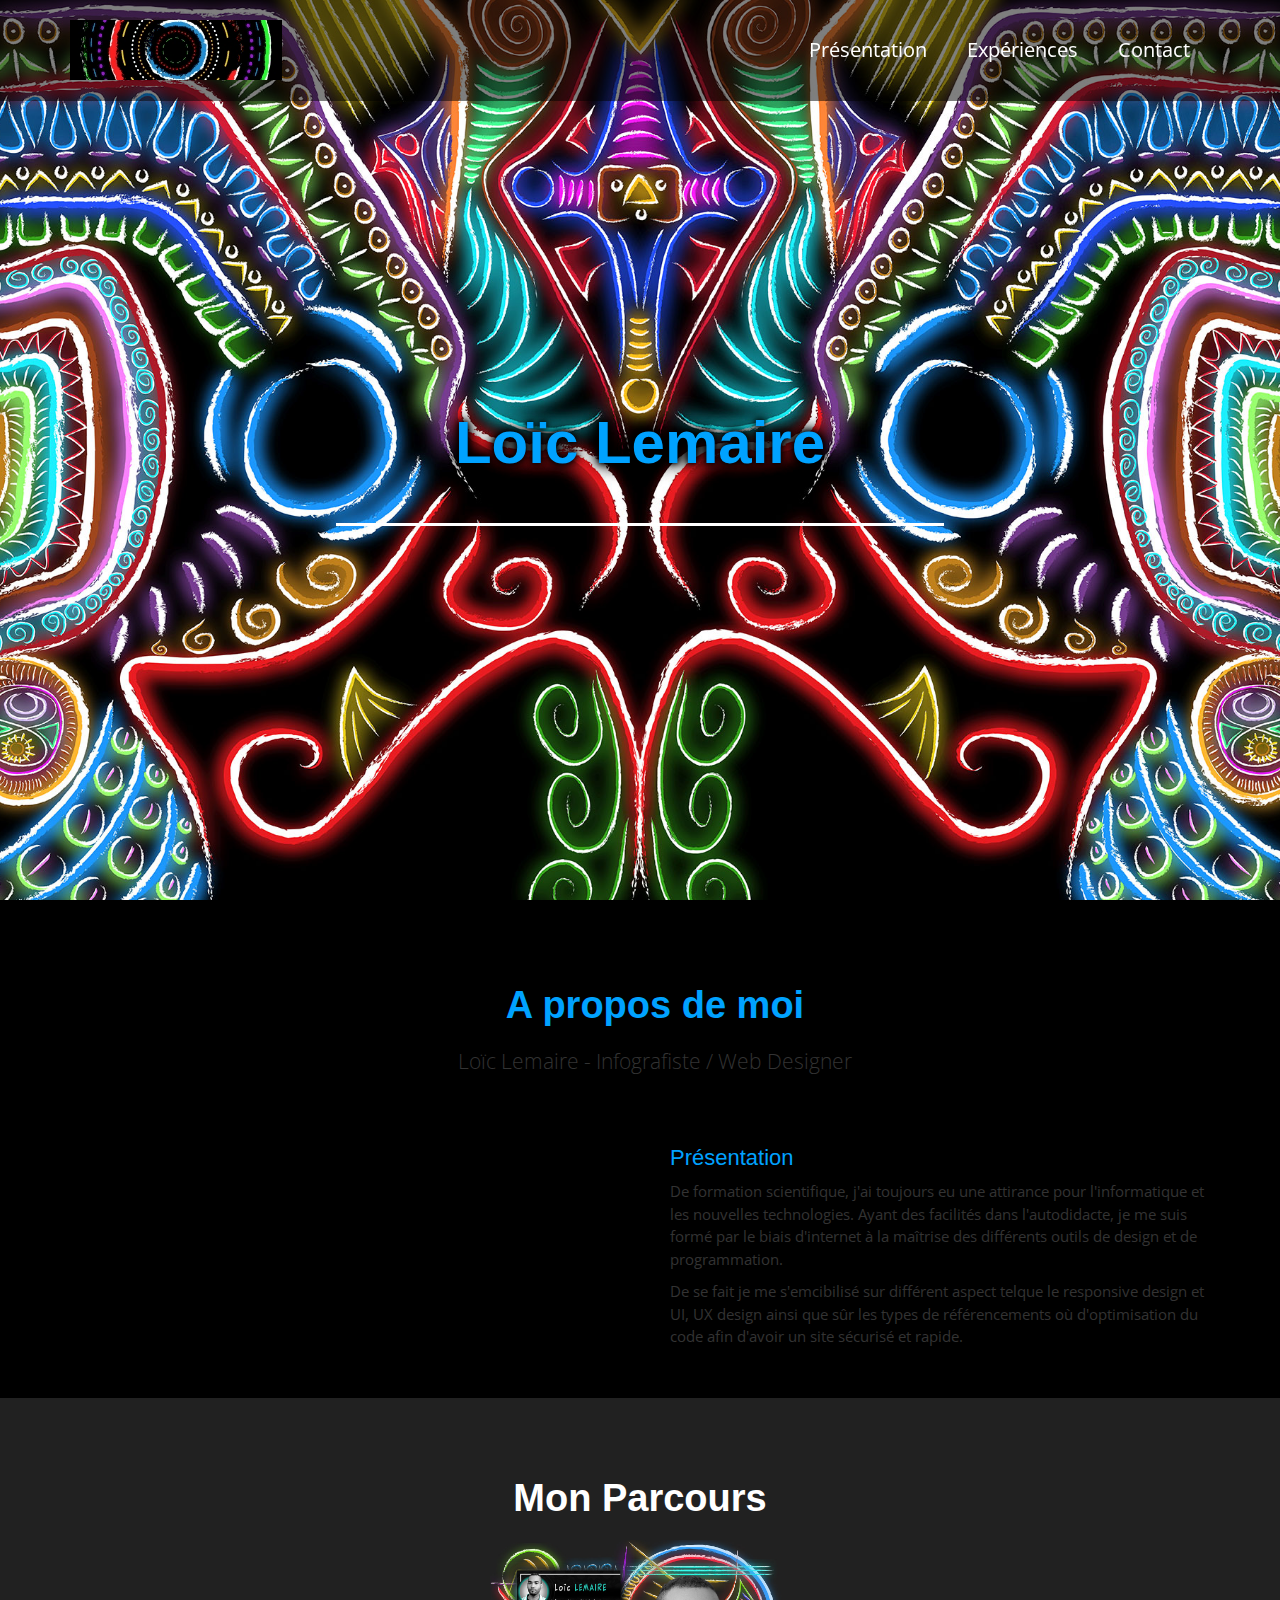
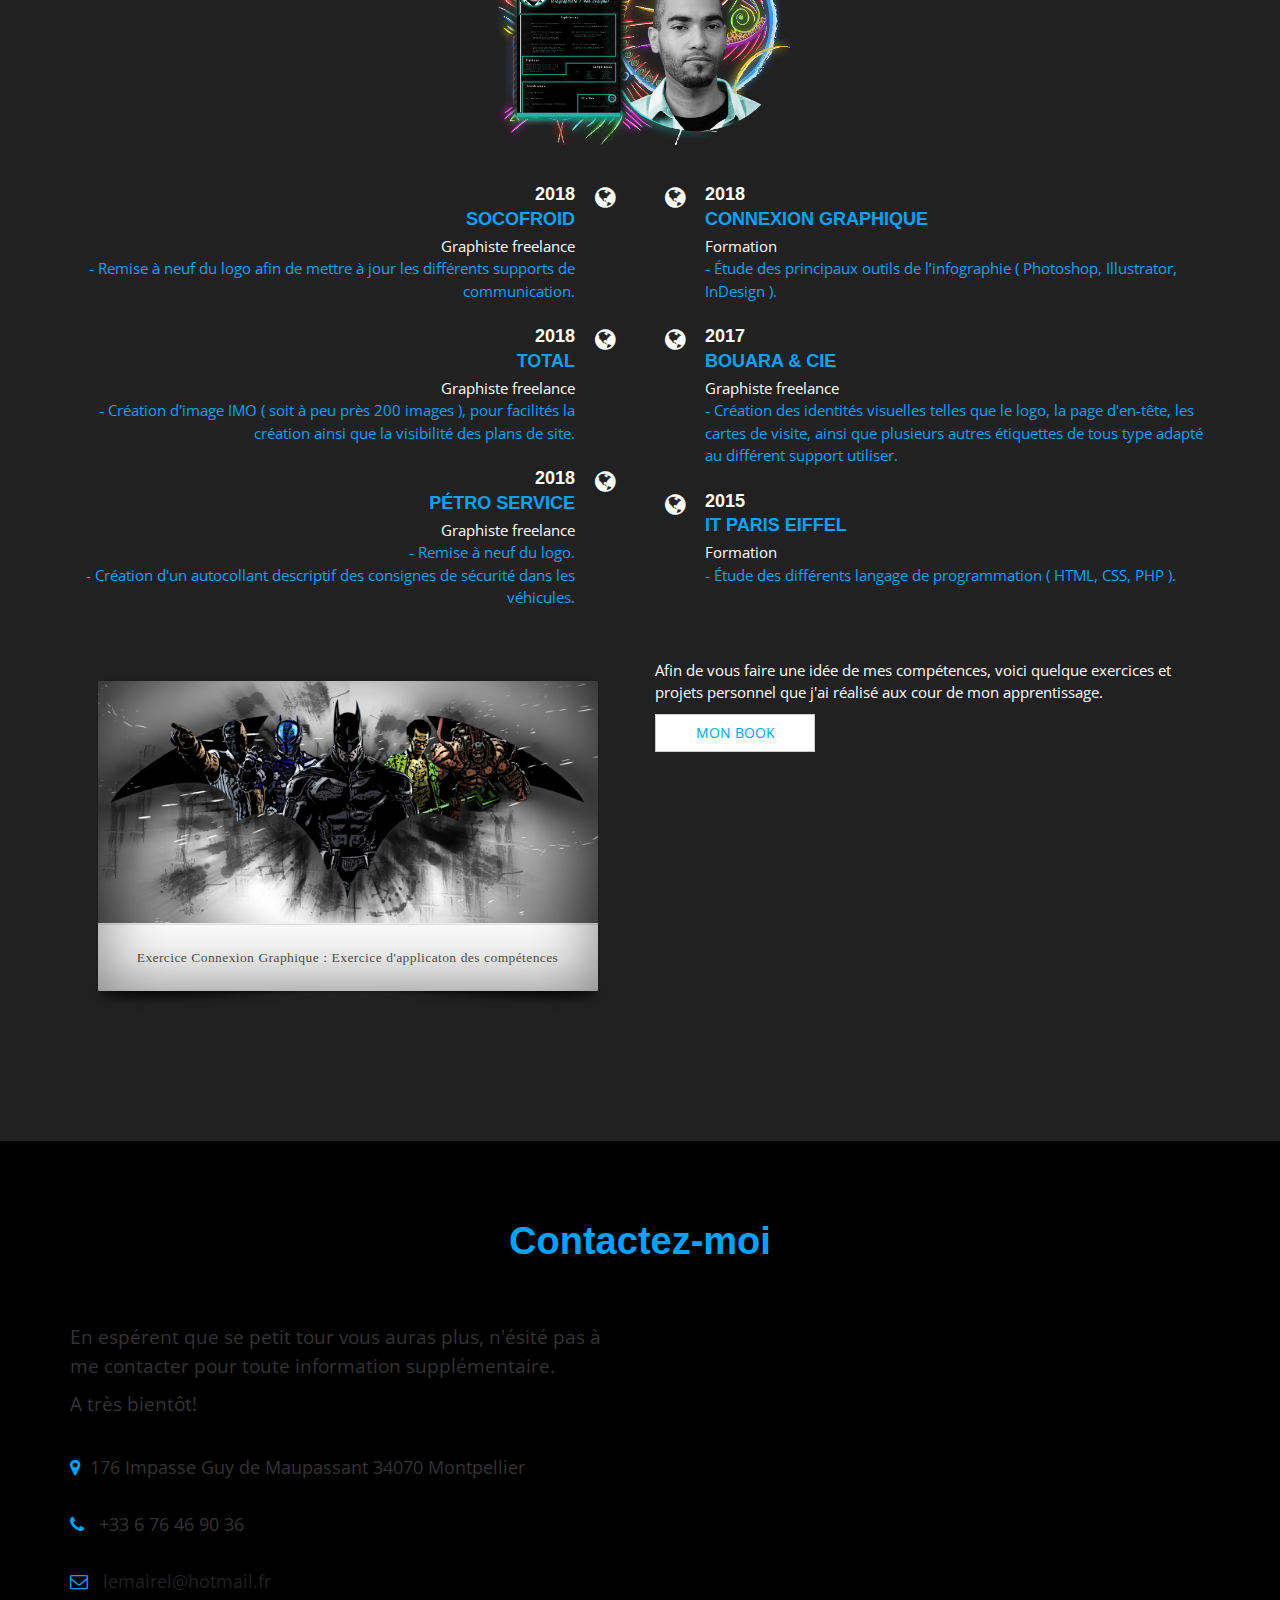
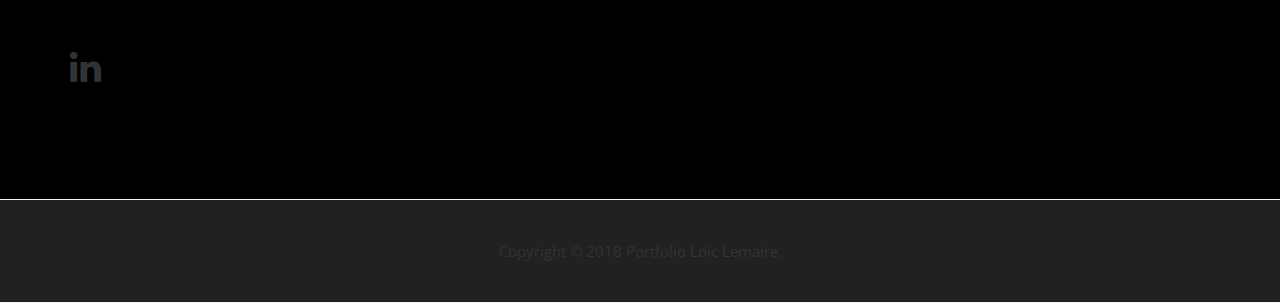
==== commit 213abd5b: "encore lus statict" ====
--- a/index.html
+++ b/index.html
@@ -263,8 +263,7 @@
 
 			<section id="slideshow">
 
-				<a class="play_commands pause" href="#sl_pause" title="Maintain paused">Pause</a>
-				<a class="play_commands play" href="#sl_play" title="Play the animation">Play</a>
+
 
 				<div class="container">
 					<div class="c_slider"></div>
@@ -296,7 +295,7 @@
 							<div class="col-md-6">
 								<p>Afin de vous faire une idée de mes compétences, voici quelque exercices et projets personnel que j'ai réalisé aux cour de mon apprentissage.</p>
 								<p></p>
-								<a href="#contact"> <input type="submit" value="Mon Book" class="btn btn-default"></a>
+								<a href="https://book-loic-lemaire.netlify.com/"> <input type="submit" value="Mon Book" class="btn btn-default"></a>
 
 							</div>
 						</div>
@@ -322,9 +321,13 @@
 								<p class="large"> En espérent que se petit tour vous auras plus, n'ésité pas à me contacter pour toute information supplémentaire.</p>
 								<p class="large">A très bientôt!</p>
 								<ul class="list-icons">
-									<li><i class="fa fa-map-marker pr-10"></i>176 Impasse Guy de Maupassant 34070 Montpellier</li>
-									<li><i class="fa fa-phone pr-10"></i> +33 6 76 46 90 36</li>
-									<li><i class="fa fa-envelope-o pr-10"></i>lemairel@hotmail.fr</li>
+									<li></li>
+									<li><i class="fa fa-map-marker pr-10 color-icon-contact"></i>176 Impasse Guy de Maupassant 34070 Montpellier</li>
+									<li></li>
+									<li><i class="fa fa-phone pr-10 color-icon-contact"></i> +33 6 76 46 90 36</li>
+									<li></li>
+									<li> <i class="fa fa-envelope-o pr-10 color-icon-contact"></i><a href="mailto:lemairel@hotmail.fr">
+										lemairel@hotmail.fr</a></li>
 								</ul>
 								<ul class="social-links">
 
@@ -333,27 +336,10 @@
 								</ul>
 							</div>
 						</div>
-						<div class="col-sm-6">
-							<div class="footer-content">
-								<form role="form" id="footer-form contact" method="post" action="<?php echo( $_SERVER['REQUEST_URI'] ); ?>">
-									<div class="form-group has-feedback">
-										<label class="sr-only" for="from">E-mail address</label>
-										<input type="email" class="form-control" id="from" placeholder="Votre e-mail" name="from" required>
-										<i class="fa fa-user form-control-feedback"></i>
-									</div>
-									<div class="form-group has-feedback">
-										<label class="sr-only" for="object">Object du message</label>
-										<input type="text" class="form-control" id="object" placeholder="Object du message" name="object" required>
-										<i class="fa fa-envelope form-control-feedback"></i>
-									</div>
-									<div class="form-group has-feedback">
-										<label class="sr-only" for="message">Message</label>
-										<textarea class="form-control" rows="8" id="message" placeholder="Laissez votre message" name="message" required></textarea>
-										<i class="fa fa-pencil form-control-feedback"></i>
-									</div>
-									<input type="submit" value="Envoyez" name="send" class="btn btn-default">
-								</form>
-							</div>
+						<div class="col-md-6">
+							<img src="images/profil.gif" alt="">
+
+							<div class="space"></div>
 						</div>
 					</div>
 				</div>
--- a/css/style.css
+++ b/css/style.css
@@ -1 +1 @@
-﻿body{font-family:"Open Sans",sans-serif}.site-name{font-family:"Raleway",sans-serif}html,body{height:100%}body{font-size:15px;line-height:1.5;color:#333;background-color:#000;position:relative}h1,h2,h3,h4,h5,h6{color:#333}h1{font-size:38px;font-weight:700;margin-bottom:20px}h2{font-size:35px;margin-bottom:15px}h1 span{text-shadow:0 0 5px #000,0 0 10px #000,0 0 15px #000,0 0 20px #000}h2 span{text-shadow:0 0 5px #000,0 0 10px #000,0 0 15px #000,0 0 20px #000}h3{font-size:22px}h4{font-size:18px;font-weight:700}h5{font-size:16px;text-transform:uppercase;font-weight:700}h6{font-weight:700}h1 span,h2 span,h3 span,h4 span{color:#00a2ff}p span{color:#00a2ff}.text-colored{color:#0be8bc}a{color:#00a2ff}a:hover{color:#00a2ff}a:focus,a:active{outline:none}.large{font-size:19px}img{display:block;max-width:100%;height:auto}.list-unstyled li{padding:5px 0}.list-horizontal{padding:15px 0}.list-horizontal-item img{display:block;margin:0 auto}.list-icons{padding:0;margin:20px 0;list-style:none;font-size:18px}.list-icons li{padding:0 0 15px 0}blockquote{border-left:none;padding-left:0;padding-right:0}.title{margin-top:0}.header{color:#fff;background-color:rgba(0,0,0,.5);padding:10px 0;-webkit-transition:all .2s ease-in-out;-moz-transition:all .2s ease-in-out;-o-transition:all .2s ease-in-out;-ms-transition:all .2s ease-in-out;transition:all .2s ease-in-out}.banner{width:100%;height:100%;min-height:100%;position:relative;color:#fff}.banner-image{vertical-align:middle;min-height:100%;width:100%}.banner-image:last-child{vertical-align:middle;min-height:100%;width:100%;opacity:5}.banner:after{position:absolute;top:0;left:0;right:0;bottom:0;background-color:rgba(0,0,0,0);content:""}.banner-caption{position:absolute;top:40%;width:100%;z-index:2}.subfooter{background-color:#212121;border-top:1px solid #f3f3f3;border-bottom:1px solid #f3f3f3;padding:40px 0}.section{background-color:#000;padding:80px 0}.default-bg{background-color:#222;color:#fff}.default-bg.blue{background-color:#50c7f9}.translucent-bg{color:#fff}.default-bg h1,.default-bg h2,.default-bg h3,.default-bg h4,.default-bg h5,.default-bg h6,.translucent-bg h1,.translucent-bg h2,.translucent-bg h3,.translucent-bg h4,.translucent-bg h5,.translucent-bg h6{color:#fff}.default-bg blockquote footer,.translucent-bg blockquote footer{color:#ccc}.default-bg a,.translucent-bg a{color:#fff;text-decoration:underline}.default-bg a:hover,.translucent-bg a:hover{text-decoration:none}.translucent-bg{-webkit-background-size:cover !important;-moz-background-size:cover !important;-o-background-size:cover !important;background-size:cover !important;background-position:50% 0;background-repeat:no-repeat;z-index:1;position:relative}.translucent-bg .translucent-bg{margin-top:80px;z-index:3}.translucent-bg:after{content:"";position:absolute;top:0;left:0;z-index:2;width:100%;height:100%;background-color:rgba(80,200,250,.8)}.translucent-bg.blue:after{background-color:rgba(80,205,250,0)}.translucent-bg .container{z-index:3;position:relative}.bg-image-1{background:url("../images/bg-image-1.jpg") 50% 0 no-repeat}.bg-image-2{background:url("../images/bg-image-2.jpg") 50% 0 no-repeat}.object-non-visible{opacity:0;filter:alpha(opacity=0)}.object-visible,.touch .object-non-visible{opacity:1 !important;filter:alpha(opacity=100) !important}@-moz-document url-prefix(){.object-visible,.touch .object-non-visible{-webkit-transition:opacity .6s ease-in-out;-moz-transition:opacity .6s ease-in-out;-o-transition:opacity .6s ease-in-out;-ms-transition:opacity .6s ease-in-out;transition:opacity .6s ease-in-out}}.space{padding:20px 0}.pr-10{padding-right:10px}.pl-10{padding-left:10px}.pb-clear{padding-bottom:0}.banner-caption h1,.banner-caption h2,.banner-caption h3,.banner-caption h4,.banner-caption h5,.banner-caption h6{color:#fff}.banner-caption h1{font-size:60px}.subfooter p{margin-bottom:0}.btn{padding:8px 15px;font-size:14px;line-height:1.42857143;min-width:160px;text-align:center;border-radius:0;text-transform:uppercase;-webkit-transition:all .2s ease-in-out;-moz-transition:all .2s ease-in-out;-ms-transition:all .2s ease-in-out;-o-transition:all .2s ease-in-out;transition:all .2s ease-in-out}.btn-default{color:#00a2ff;border:1px solid #ccc}.btn-default:hover{color:#fff;background-color:#00a2ff;border-color:#0be8bc}.panel-group .panel{-webkit-border-radius:0;-moz-border-radius:0;border-radius:0;border:none}.panel-default > .panel-heading{padding:0;outline:none;border:none;-webkit-border-radius:0;-moz-border-radius:0;-o-border-radius:0;border-radius:0;width:100%}.panel-default > .panel-heading + .panel-collapse > .panel-body{border:1px solid #f0f0f0;border-top:none;background-color:#fafafa}.panel-heading a{font-weight:400;padding:12px 35px 12px 15px;display:inline-block;width:100%;background-color:#50c7f9;color:#fff;position:relative;text-decoration:none}.panel-heading a.collapsed{color:#fff;background-color:#333}.panel-heading a:after{font-family:"FontAwesome";content:"";position:absolute;right:15px;font-size:14px;font-weight:300;top:50%;line-height:1;margin-top:-7px}.panel-heading a.collapsed:after{content:""}.panel-heading a:hover{text-decoration:none;background-color:#50c7f9;color:#fff}.panel-title a i{padding-right:10px;font-size:20px}.nav-pills > li.active > a,.nav-pills > li.active > a:hover,.nav-pills > li.active > a:focus,.nav-pills > li > a:hover{background-color:#00a2ff;border-color:#00a2ff;color:#fff}.nav-pills > li > a{border-radius:0;padding:8px 20px;border:1px solid #00a2ff;color:#666;font-size:12px;text-transform:uppercase;font-weight:300}.form-control{height:45px;-webkit-border-radius:0;-moz-border-radius:0;border-radius:0}.form-control-feedback{color:#ccc}.has-feedback label.sr-only ~ .form-control-feedback{top:15px}textarea{resize:vertical}.modal-content{-webkit-border-radius:0;-moz-border-radius:0;border-radius:0}.modal-header{background-color:#50c7f9;color:#fff}.modal-header h4{color:#fff}.modal-header .close{font-weight:300;color:#fff;text-shadow:none;filter:alpha(opacity=100);opacity:1}@media(min-width: 1200px){.modal-lg{width:1140px}}.media .fa{font-size:24px;width:40px;height:25px;line-height:25px;padding:0 5px;text-align:center}.header .navbar{margin-bottom:0}.main-navigation .navbar-default{background-color:transparent;border:none}.main-navigation .navbar-default .navbar-nav > li > a{color:#fff;padding:10px 20px;font-size:20px;font-weight:400}.main-navigation .navbar-default .navbar-nav > li.active > a{background-color:transparent;color:#00a2ff}.main-navigation .navbar-default .navbar-nav > li > a:hover,.main-navigation .navbar-default .navbar-nav > li.active > a:hover{color:#00a2ff}@media(min-width: 768px){.main-navigation .navbar-default .navbar-nav > li > a{padding-top:30px;padding-bottom:30px;-webkit-transition:all .3s ease-in-out;-moz-transition:all .3s ease-in-out;-o-transition:all .3s ease-in-out;-ms-transition:all .3s ease-in-out;transition:all .3s ease-in-out}}@media(min-width: 768px)and (max-width: 991px){.main-navigation .container-fluid{padding-left:0;padding-right:0}.navbar-nav{float:right !important}}@media(max-width: 767px){.media .media-body h4,.media .media-body p{text-align:left}.header.navbar-fixed-top{position:absolute}}.fixed-header-on .header{background-color:rgba(0,0,0,.95);padding:5px 0}.fixed-header-on .site-name{font-size:24px}.fixed-header-on .logo{-webkit-transform:scale(0.8);transform:scale(0.8);margin-top:0;margin-bottom:0}@media(min-width: 768px){.fixed-header-on .navbar-default .navbar-nav > li > a{padding-top:20px;padding-bottom:20px}}@media(max-width: 991px){.fixed-header-on .logo,.fixed-header-on .site-name,.fixed-header-on .site-slogan{display:none}}.logo{margin:10px 10px 10px 0;-webkit-transition:all .3s ease-in-out;-moz-transition:all .3s ease-in-out;-o-transition:all .3s ease-in-out;-ms-transition:all .3s ease-in-out;transition:all .3s ease-in-out}.logo,.site-name-and-slogan{float:left}.site-name{font-size:36px;-webkit-transition:all .3s ease-in-out;-moz-transition:all .3s ease-in-out;-o-transition:all .3s ease-in-out;-ms-transition:all .3s ease-in-out;transition:all .3s ease-in-out}.site-name a{color:#fff}.site-name a:hover{text-decoration:none}.site-slogan{font-size:12px}.testimonial .media-left{width:60px}.social-links{padding:0;list-style:none;margin:15px 0}.social-links li{margin:10px 25px 10px 0;display:inline-block;font-size:36px}.social-links li a{color:#333;-webkit-transition:all .2s ease-in-out;-moz-transition:all .2s ease-in-out;-o-transition:all .2s ease-in-out;-ms-transition:all .2s ease-in-out;transition:all .2s ease-in-out}.social-links li.twitter a:hover{color:#55acee}.social-links li.skype a:hover{color:#00aff0}.social-links li.linkedin a:hover{color:#0976b4}.social-links li.googleplus a:hover{color:#dd4b39}.social-links li.youtube a:hover{color:#b31217}.social-links li.flickr a:hover{color:#ff0084}.social-links li.facebook a:hover{color:#3b5998}.social-links li.pinterest a:hover{color:#cb2027}.filters{margin:0 0 30px 0}.filters .nav-pills > li{margin-right:2px;margin-bottom:2px}.filters .nav-pills > li + li{margin-left:0}.text-center.filters .nav-pills > li{margin-right:2px;margin-left:2px;margin-bottom:2px;display:inline-block;float:none}.isotope-container{overflow:hidden}.isotope-item{margin-bottom:20px}.isotope-item .btn-default{color:#999}.isotope-item .btn-default:hover{color:#fff}@media(max-width: 480px){.filters .nav-pills > li{width:100%;display:block}}.overlay-container{position:relative;display:block;overflow:hidden}.overlay{position:absolute;top:0;bottom:-1px;left:0;right:-1px;background-color:rgba(80,200,250,.9);cursor:pointer;overflow:hidden;opacity:0;filter:alpha(opacity=0);-webkit-transform:scale(0.8);transform:scale(0.8);-webkit-transition:all linear .2s;-moz-transition:all linear .2s;-ms-transition:all linear .2s;-o-transition:all linear .2s;transition:all linear .2s}.overlay:hover{text-decoration:none}.overlay span{position:absolute;display:block;bottom:10px;text-align:center;width:100%;color:#fff;font-size:13px;font-weight:300}.overlay i{position:absolute;left:50%;top:50%;font-size:18px;line-height:1x;color:#fff;margin-top:-8px;margin-left:-8px;text-align:center}.overlay-container:hover .overlay{opacity:1;filter:alpha(opacity=100);-webkit-transform:scale(1);transform:scale(1)}img#img{width:100%;max-width:300px}.ml5{position:relative;font-weight:500;font-size:3em}.ml5 .text-wrapper{position:relative;display:inline-block;padding-top:.1em;padding-right:.05em;padding-bottom:.15em;line-height:1em}.ml5 .line{position:absolute;left:0;top:0;bottom:0;margin:auto;height:3px;width:100%;background-color:#fff;transform-origin:.5 0}.ml5 .ampersand{font-family:Baskerville,"EB Garamond",serif;font-style:italic;font-weight:400;width:1em;margin-right:-0.1em;margin-left:-0.1em;color:#fff}.ml5 .letters{display:inline-block;opacity:0}figure{display:inline-block;width:500px;height:100%}#slideshow{position:relative;width:500px;height:310px;margin:0 auto 2em;background:#fff;background:-webkit-linear-gradient(#FFF, #FFF 20%, #EEE 80%, #DDD);background:-moz-linear-gradient(#FFF, #FFF 20%, #EEE 80%, #DDD);background:-ms-linear-gradient(#FFF, #FFF 20%, #EEE 80%, #DDD);background:-o-linear-gradient(#FFF, #FFF 20%, #EEE 80%, #DDD);background:linear-gradient(#FFF, #FFF 20%, #EEE 80%, #DDD);-webkit-border-radius:2px 2px 2px 2px;-moz-border-radius:2px 2px 2px 2px;border-radius:2px 2px 2px 2px;-webkit-box-shadow:0 0 3px rgba(0,0,0,.2);-moz-box-shadow:0 0 3px rgba(0,0,0,.2);box-shadow:0 0 3px rgba(0,0,0,.2)}#slideshow:before,#slideshow:after{position:absolute;display:block;bottom:16px;width:50%;height:20px;content:" ";background:rgba(0,0,0,.1);-webkit-border-radius:50%;-moz-border-radius:50%;border-radius:50%;-webkit-box-shadow:0 0 3px rgba(0,0,0,.4),0 20px 10px rgba(0,0,0,.7);-moz-box-shadow:0 0 3px rgba(0,0,0,.4),0 20px 10px rgba(0,0,0,.7);box-shadow:0 0 3px rgba(0,0,0,.4),0 20px 10px rgba(0,0,0,.7);z-index:-10}#slideshow:before{left:0;-webkit-transform:rotate(-4deg);-moz-transform:rotate(-4deg);-ms-transform:rotate(-4deg);-o-transform:rotate(-4deg)}#slideshow:after{right:0;-webkit-transform:rotate(4deg);-moz-transform:rotate(4deg);-ms-transform:rotate(4deg);-o-transform:rotate(4deg)}.play_commands{position:absolute;width:22px;height:22px;top:25px;right:25px;z-index:10;text-indent:-9999px;border:0 none;opacity:0;-webkit-transition:opacity 1s,right 1s;-moz-transition:opacity 1s,right 1s;transition:opacity 1s,right 1s}.play{right:55px;cursor:default}.pause:hover{border:0 none}.play_commands:focus{outline:0}#slideshow:hover .pause,#sl_play:target ~ #slideshow:hover .pause,.play_commands:focus{opacity:1}.sl_command:target ~ #slideshow:hover .pause,#sl_pause:target ~ #slideshow:hover .pause{opacity:0}.pause:after,.pause:before{position:absolute;display:block;content:" ";top:0;width:38%;height:22px;background:#fff;background:rgba(255,255,255,.5)}.pause:after{right:0}.pause:before{left:0}.play{width:1px;height:1px;border-top:10px solid transparent;border-left:20px solid #fff;border-left:20px solid rgba(255,255,255,.5);border-bottom:10px solid transparent;opacity:0}.play:hover,.play:focus{border-bottom:10px solid transparent}#slideshow .container{position:relative;width:500px;height:310px;overflow:hidden}#slideshow .container:after{position:absolute;bottom:0;left:0;content:" ";background:#999;width:100%;height:0}@-webkit-keyframes slider{0%,20%,100%{left:0}25%,45%{left:-100%}50%,70%{left:-200%}75%,95%{left:-300%}}@-moz-keyframes slider{0%,20%,100%{left:0}25%,45%{left:-100%}50%,70%{left:-200%}75%,95%{left:-300%}}@keyframes slider{0%,20%,100%{left:0}25%,45%{left:-100%}50%,70%{left:-200%}75%,95%{left:-300%}}#slideshow .slider{position:absolute;left:0;top:0;width:400%;height:310px;-webkit-animation:slider 32s infinite;-moz-animation:slider 32s infinite;animation:slider 32s infinite}.sl_i:target ~ #slideshow .slider{-webkit-transition:left 1s;-moz-transition:left 1s;transition:left 1s}.sl_command:target ~ #slideshow .slider{-webkit-transition:opacity 1s;-moz-transition:opacity 1s;transition:opacity 1s}#slideshow figure{position:relative;padding:0;margin:0}@-webkit-keyframes figurer{0%,25%,50%,75%,100%{-webkit-box-shadow:0 0 65px rgba(0,0,0,0) inset;box-shadow:0 0 65px rgba(0,0,0,0) inset}5%,20%,30%,45%,55%,70%,80%,95%{-webkit-box-shadow:0 0 65px rgba(0,0,0,.5) inset;box-shadow:0 0 65px rgba(0,0,0,.5) inset}}@-moz-keyframes figurer{0%,25%,50%,75%,100%{-moz-box-shadow:0 0 65px rgba(0,0,0,0) inset;box-shadow:0 0 65px rgba(0,0,0,0) inset}5%,20%,30%,45%,55%,70%,80%,95%{-moz-box-shadow:0 0 65px rgba(0,0,0,.5) inset;box-shadow:0 0 65px rgba(0,0,0,.5) inset}}@keyframes figurer{0%,25%,50%,75%,100%{-moz-box-shadow:0 0 65px rgba(0,0,0,0) inset;box-shadow:0 0 65px rgba(0,0,0,0) inset}5%,20%,30%,45%,55%,70%,80%,95%{-moz-box-shadow:0 0 65px rgba(0,0,0,.5) inset;box-shadow:0 0 65px rgba(0,0,0,.5) inset}}#slideshow figure:after{position:absolute;display:block;content:" ";top:0;left:0;width:100%;height:100%;-webkit-box-shadow:0 0 65px rgba(0,0,0,.5) inset;-moz-box-shadow:0 0 65px rgba(0,0,0,.5) inset;box-shadow:0 0 65px rgba(0,0,0,.5) inset;-webkit-animation:figurer 32s infinite;-moz-animation:figurer 32s infinite;animation:figurer 32s infinite}#slideshow figcaption{position:absolute;padding:23px 20px;margin:0;left:0;right:0;bottom:0;text-align:center;letter-spacing:.03em;word-spacing:.03em;font-family:Georgia,Times,serif;font-size:.9em;background:#000;background:rgba(255,255,255,.7);border-top:1px solid #e1e1e1;color:#555;text-shadow:-1px -1px 0 rgba(255,255,255,.3)}@-webkit-keyframes timeliner{0%,25%,50%,75%,100%{width:0}20%,45%,70%,90%{width:500px}}@-moz-keyframes timeliner{0%,25%,50%,75%,100%{width:0}20%,45%,70%,90%{width:500px}}@keyframes timeliner{0%,25%,50%,75%,100%{width:0}20%,45%,70%,90%{width:500px}}#timeline{position:absolute;background:#999;bottom:66px;left:0;height:2px;background:#00a2ff;background:rgba(0,162,255,.8);width:0;z-index:99;-webkit-animation:timeliner 32s infinite;-moz-animation:timeliner 32s infinite;animation:timeliner 32s infinite}.sl_command:target ~ #slideshow .slider,.sl_command:target ~ #slideshow figure:after,.sl_command:target ~ #slideshow figcaption,.sl_command:target ~ #slideshow #timeline,.sl_command:target ~ #slideshow .dots_commands li:first-child a:after{-webkit-animation-play-state:paused;-moz-animation-play-state:paused;animation-play-state:paused}#sl_play:target ~ #slideshow .slider,#sl_play:target ~ #slideshow figure:after,#sl_play:target ~ #slideshow figcaption,#sl_play:target ~ #slideshow #timeline,#sl_play:target ~ #slideshow .dots_commands li:first-child a:after{-webkit-animation-play-state:running;-moz-animation-play-state:running;animation-play-state:running}/*# sourceMappingURL=style.css.map */
+﻿body{font-family:"Open Sans",sans-serif}.site-name{font-family:"Raleway",sans-serif}html,body{height:100%}body{font-size:15px;line-height:1.5;color:#333;background-color:#000;position:relative}h1,h2,h3,h4,h5,h6{color:#333}h1{font-size:38px;font-weight:700;margin-bottom:20px}h2{font-size:35px;margin-bottom:15px}h1 span{text-shadow:0 0 5px #000,0 0 10px #000,0 0 15px #000,0 0 20px #000}h2 span{text-shadow:0 0 5px #000,0 0 10px #000,0 0 15px #000,0 0 20px #000}h3{font-size:22px}h4{font-size:18px;font-weight:700}h5{font-size:16px;text-transform:uppercase;font-weight:700}h6{font-weight:700}h1 span,h2 span,h3 span,h4 span{color:#00a2ff}p span{color:#00a2ff}.text-colored{color:#00a2ff}a{color:#212121}a:hover{color:#00a2ff}a:focus,a:active{outline:none}.large{font-size:19px}img{display:block;max-width:100%;height:auto}.list-unstyled li{padding:5px 0}.list-horizontal{padding:15px 0}.list-horizontal-item img{display:block;margin:0 auto}.list-icons{padding:0;margin:20px 0;list-style:none;font-size:18px}.list-icons li{padding:0 0 15px 0}blockquote{border-left:none;padding-left:0;padding-right:0}.title{margin-top:0}.header{color:#fff;background-color:rgba(0,0,0,.5);padding:10px 0;-webkit-transition:all .2s ease-in-out;-moz-transition:all .2s ease-in-out;-o-transition:all .2s ease-in-out;-ms-transition:all .2s ease-in-out;transition:all .2s ease-in-out}.banner{width:100%;height:100%;min-height:100%;position:relative;color:#fff}.banner-image{vertical-align:middle;min-height:100%;width:100%}.banner-image:last-child{vertical-align:middle;min-height:100%;width:100%;opacity:5}.banner:after{position:absolute;top:0;left:0;right:0;bottom:0;background-color:rgba(0,0,0,0);content:""}.banner-caption{position:absolute;top:40%;width:100%;z-index:2}.subfooter{background-color:#212121;border-top:1px solid #f3f3f3;border-bottom:1px solid #f3f3f3;padding:40px 0}.section{background-color:#000;padding:80px 0}.default-bg{background-color:#222;color:#fff}.default-bg.blue{background-color:#50c7f9}.translucent-bg{color:#fff}.default-bg h1,.default-bg h2,.default-bg h3,.default-bg h4,.default-bg h5,.default-bg h6,.translucent-bg h1,.translucent-bg h2,.translucent-bg h3,.translucent-bg h4,.translucent-bg h5,.translucent-bg h6{color:#fff}.default-bg blockquote footer,.translucent-bg blockquote footer{color:#ccc}.default-bg a,.translucent-bg a{color:#fff;text-decoration:underline}.default-bg a:hover,.translucent-bg a:hover{text-decoration:none}.translucent-bg{-webkit-background-size:cover !important;-moz-background-size:cover !important;-o-background-size:cover !important;background-size:cover !important;background-position:50% 0;background-repeat:no-repeat;z-index:1;position:relative}.translucent-bg .translucent-bg{margin-top:80px;z-index:3}.translucent-bg:after{content:"";position:absolute;top:0;left:0;z-index:2;width:100%;height:100%;background-color:rgba(80,200,250,.8)}.translucent-bg.blue:after{background-color:rgba(80,205,250,0)}.translucent-bg .container{z-index:3;position:relative}.bg-image-1{background:url("../images/bg-image-1.jpg") 50% 0 no-repeat}.bg-image-2{background:url("../images/bg-image-2.jpg") 50% 0 no-repeat}.object-non-visible{opacity:0;filter:alpha(opacity=0)}.object-visible,.touch .object-non-visible{opacity:1 !important;filter:alpha(opacity=100) !important}@-moz-document url-prefix(){.object-visible,.touch .object-non-visible{-webkit-transition:opacity .6s ease-in-out;-moz-transition:opacity .6s ease-in-out;-o-transition:opacity .6s ease-in-out;-ms-transition:opacity .6s ease-in-out;transition:opacity .6s ease-in-out}}.space{padding:20px 0}.pr-10{padding-right:10px}.pl-10{padding-left:10px}.pb-clear{padding-bottom:0}.banner-caption h1,.banner-caption h2,.banner-caption h3,.banner-caption h4,.banner-caption h5,.banner-caption h6{color:#fff}.banner-caption h1{font-size:60px}.subfooter p{margin-bottom:0}.btn{padding:8px 15px;font-size:14px;line-height:1.42857143;min-width:160px;text-align:center;border-radius:0;text-transform:uppercase;-webkit-transition:all .2s ease-in-out;-moz-transition:all .2s ease-in-out;-ms-transition:all .2s ease-in-out;-o-transition:all .2s ease-in-out;transition:all .2s ease-in-out}.btn-default{color:#00a2ff;border:1px solid #ccc}.btn-default:hover{color:#fff;background-color:#00a2ff;border-color:#0be8bc}.panel-group .panel{-webkit-border-radius:0;-moz-border-radius:0;border-radius:0;border:none}.panel-default > .panel-heading{padding:0;outline:none;border:none;-webkit-border-radius:0;-moz-border-radius:0;-o-border-radius:0;border-radius:0;width:100%}.panel-default > .panel-heading + .panel-collapse > .panel-body{border:1px solid #f0f0f0;border-top:none;background-color:#fafafa}.panel-heading a{font-weight:400;padding:12px 35px 12px 15px;display:inline-block;width:100%;background-color:#50c7f9;color:#fff;position:relative;text-decoration:none}.panel-heading a.collapsed{color:#fff;background-color:#333}.panel-heading a:after{font-family:"FontAwesome";content:"";position:absolute;right:15px;font-size:14px;font-weight:300;top:50%;line-height:1;margin-top:-7px}.panel-heading a.collapsed:after{content:""}.panel-heading a:hover{text-decoration:none;background-color:#50c7f9;color:#fff}.panel-title a i{padding-right:10px;font-size:20px}.nav-pills > li.active > a,.nav-pills > li.active > a:hover,.nav-pills > li.active > a:focus,.nav-pills > li > a:hover{background-color:#00a2ff;border-color:#00a2ff;color:#fff}.nav-pills > li > a{border-radius:0;padding:8px 20px;border:1px solid #00a2ff;color:#666;font-size:12px;text-transform:uppercase;font-weight:300}.form-control{height:45px;-webkit-border-radius:0;-moz-border-radius:0;border-radius:0}.form-control-feedback{color:#ccc}.has-feedback label.sr-only ~ .form-control-feedback{top:15px}textarea{resize:vertical}.modal-content{-webkit-border-radius:0;-moz-border-radius:0;border-radius:0}.modal-header{background-color:#50c7f9;color:#fff}.modal-header h4{color:#fff}.modal-header .close{font-weight:300;color:#fff;text-shadow:none;filter:alpha(opacity=100);opacity:1}@media(min-width: 1200px){.modal-lg{width:1140px}}.media .fa{font-size:24px;width:40px;height:25px;line-height:25px;padding:0 5px;text-align:center}.header .navbar{margin-bottom:0}.main-navigation .navbar-default{background-color:transparent;border:none}.main-navigation .navbar-default .navbar-nav > li > a{color:#fff;padding:10px 20px;font-size:20px;font-weight:400}.main-navigation .navbar-default .navbar-nav > li.active > a{background-color:transparent;color:#00a2ff}.main-navigation .navbar-default .navbar-nav > li > a:hover,.main-navigation .navbar-default .navbar-nav > li.active > a:hover{color:#00a2ff}@media(min-width: 768px){.main-navigation .navbar-default .navbar-nav > li > a{padding-top:30px;padding-bottom:30px;-webkit-transition:all .3s ease-in-out;-moz-transition:all .3s ease-in-out;-o-transition:all .3s ease-in-out;-ms-transition:all .3s ease-in-out;transition:all .3s ease-in-out}}@media(min-width: 768px)and (max-width: 991px){.main-navigation .container-fluid{padding-left:0;padding-right:0}.navbar-nav{float:right !important}}@media(max-width: 767px){.media .media-body h4,.media .media-body p{text-align:left}.header.navbar-fixed-top{position:absolute}}.fixed-header-on .header{background-color:rgba(0,0,0,.95);padding:5px 0}.fixed-header-on .site-name{font-size:24px}.fixed-header-on .logo{-webkit-transform:scale(0.8);transform:scale(0.8);margin-top:0;margin-bottom:0}@media(min-width: 768px){.fixed-header-on .navbar-default .navbar-nav > li > a{padding-top:20px;padding-bottom:20px}}@media(max-width: 991px){.fixed-header-on .logo,.fixed-header-on .site-name,.fixed-header-on .site-slogan{display:none}}.logo{margin:10px 10px 10px 0;-webkit-transition:all .3s ease-in-out;-moz-transition:all .3s ease-in-out;-o-transition:all .3s ease-in-out;-ms-transition:all .3s ease-in-out;transition:all .3s ease-in-out}.logo,.site-name-and-slogan{float:left}.site-name{font-size:36px;-webkit-transition:all .3s ease-in-out;-moz-transition:all .3s ease-in-out;-o-transition:all .3s ease-in-out;-ms-transition:all .3s ease-in-out;transition:all .3s ease-in-out}.site-name a{color:#fff}.site-name a:hover{text-decoration:none}.site-slogan{font-size:12px}.testimonial .media-left{width:60px}.social-links{padding:0;list-style:none;margin:15px 0}.social-links li{margin:10px 25px 10px 0;display:inline-block;font-size:36px}.social-links li a{color:#333;-webkit-transition:all .2s ease-in-out;-moz-transition:all .2s ease-in-out;-o-transition:all .2s ease-in-out;-ms-transition:all .2s ease-in-out;transition:all .2s ease-in-out}.social-links li.twitter a:hover{color:#55acee}.social-links li.skype a:hover{color:#00aff0}.social-links li.linkedin a:hover{color:#0976b4}.social-links li.googleplus a:hover{color:#dd4b39}.social-links li.youtube a:hover{color:#b31217}.social-links li.flickr a:hover{color:#ff0084}.social-links li.facebook a:hover{color:#3b5998}.social-links li.pinterest a:hover{color:#cb2027}.filters{margin:0 0 30px 0}.filters .nav-pills > li{margin-right:2px;margin-bottom:2px}.filters .nav-pills > li + li{margin-left:0}.text-center.filters .nav-pills > li{margin-right:2px;margin-left:2px;margin-bottom:2px;display:inline-block;float:none}.isotope-container{overflow:hidden}.isotope-item{margin-bottom:20px}.isotope-item .btn-default{color:#999}.isotope-item .btn-default:hover{color:#fff}@media(max-width: 480px){.filters .nav-pills > li{width:100%;display:block}}.overlay-container{position:relative;display:block;overflow:hidden}.overlay{position:absolute;top:0;bottom:-1px;left:0;right:-1px;background-color:rgba(80,200,250,.9);cursor:pointer;overflow:hidden;opacity:0;filter:alpha(opacity=0);-webkit-transform:scale(0.8);transform:scale(0.8);-webkit-transition:all linear .2s;-moz-transition:all linear .2s;-ms-transition:all linear .2s;-o-transition:all linear .2s;transition:all linear .2s}.overlay:hover{text-decoration:none}.overlay span{position:absolute;display:block;bottom:10px;text-align:center;width:100%;color:#fff;font-size:13px;font-weight:300}.overlay i{position:absolute;left:50%;top:50%;font-size:18px;line-height:1x;color:#fff;margin-top:-8px;margin-left:-8px;text-align:center}.overlay-container:hover .overlay{opacity:1;filter:alpha(opacity=100);-webkit-transform:scale(1);transform:scale(1)}img#img{width:100%;max-width:300px}.ml5{position:relative;font-weight:500;font-size:3em}.ml5 .text-wrapper{position:relative;display:inline-block;padding-top:.1em;padding-right:.05em;padding-bottom:.15em;line-height:1em}.ml5 .line{position:absolute;left:0;top:0;bottom:0;margin:auto;height:3px;width:100%;background-color:#fff;transform-origin:.5 0}.ml5 .ampersand{font-family:Baskerville,"EB Garamond",serif;font-style:italic;font-weight:400;width:1em;margin-right:-0.1em;margin-left:-0.1em;color:#fff}.ml5 .letters{display:inline-block;opacity:0}figure{display:inline-block;width:500px;height:100%}#slideshow{position:relative;width:500px;height:310px;margin:0 auto 2em;background:#fff;background:-webkit-linear-gradient(#FFF, #FFF 20%, #EEE 80%, #DDD);background:-moz-linear-gradient(#FFF, #FFF 20%, #EEE 80%, #DDD);background:-ms-linear-gradient(#FFF, #FFF 20%, #EEE 80%, #DDD);background:-o-linear-gradient(#FFF, #FFF 20%, #EEE 80%, #DDD);background:linear-gradient(#FFF, #FFF 20%, #EEE 80%, #DDD);-webkit-border-radius:2px 2px 2px 2px;-moz-border-radius:2px 2px 2px 2px;border-radius:2px 2px 2px 2px;-webkit-box-shadow:0 0 3px rgba(0,0,0,.2);-moz-box-shadow:0 0 3px rgba(0,0,0,.2);box-shadow:0 0 3px rgba(0,0,0,.2)}#slideshow:before,#slideshow:after{position:absolute;display:block;bottom:16px;width:50%;height:20px;content:" ";background:rgba(0,0,0,.1);-webkit-border-radius:50%;-moz-border-radius:50%;border-radius:50%;-webkit-box-shadow:0 0 3px rgba(0,0,0,.4),0 20px 10px rgba(0,0,0,.7);-moz-box-shadow:0 0 3px rgba(0,0,0,.4),0 20px 10px rgba(0,0,0,.7);box-shadow:0 0 3px rgba(0,0,0,.4),0 20px 10px rgba(0,0,0,.7);z-index:-10}#slideshow:before{left:0;-webkit-transform:rotate(-4deg);-moz-transform:rotate(-4deg);-ms-transform:rotate(-4deg);-o-transform:rotate(-4deg)}#slideshow:after{right:0;-webkit-transform:rotate(4deg);-moz-transform:rotate(4deg);-ms-transform:rotate(4deg);-o-transform:rotate(4deg)}.play_commands{position:absolute;width:22px;height:22px;top:25px;right:25px;z-index:10;text-indent:-9999px;border:0 none;opacity:0;-webkit-transition:opacity 1s,right 1s;-moz-transition:opacity 1s,right 1s;transition:opacity 1s,right 1s}.play{right:55px;cursor:default}.pause:hover{border:0 none}.play_commands:focus{outline:0}#slideshow:hover .pause,#sl_play:target ~ #slideshow:hover .pause,.play_commands:focus{opacity:1}.sl_command:target ~ #slideshow:hover .pause,#sl_pause:target ~ #slideshow:hover .pause{opacity:0}.pause:after,.pause:before{position:absolute;display:block;content:" ";top:0;width:38%;height:22px;background:#fff;background:rgba(255,255,255,.5)}.pause:after{right:0}.pause:before{left:0}.play{width:1px;height:1px;border-top:10px solid transparent;border-left:20px solid #fff;border-left:20px solid rgba(255,255,255,.5);border-bottom:10px solid transparent;opacity:0}.play:hover,.play:focus{border-bottom:10px solid transparent}#slideshow .container{position:relative;width:500px;height:310px;overflow:hidden}#slideshow .container:after{position:absolute;bottom:0;left:0;content:" ";background:#999;width:100%;height:0}@-webkit-keyframes slider{0%,20%,100%{left:0}25%,45%{left:-100%}50%,70%{left:-200%}75%,95%{left:-300%}}@-moz-keyframes slider{0%,20%,100%{left:0}25%,45%{left:-100%}50%,70%{left:-200%}75%,95%{left:-300%}}@keyframes slider{0%,20%,100%{left:0}25%,45%{left:-100%}50%,70%{left:-200%}75%,95%{left:-300%}}#slideshow .slider{position:absolute;left:0;top:0;width:400%;height:310px;-webkit-animation:slider 32s infinite;-moz-animation:slider 32s infinite;animation:slider 32s infinite}.sl_i:target ~ #slideshow .slider{-webkit-transition:left 1s;-moz-transition:left 1s;transition:left 1s}.sl_command:target ~ #slideshow .slider{-webkit-transition:opacity 1s;-moz-transition:opacity 1s;transition:opacity 1s}#slideshow figure{position:relative;padding:0;margin:0}@-webkit-keyframes figurer{0%,25%,50%,75%,100%{-webkit-box-shadow:0 0 65px rgba(0,0,0,0) inset;box-shadow:0 0 65px rgba(0,0,0,0) inset}5%,20%,30%,45%,55%,70%,80%,95%{-webkit-box-shadow:0 0 65px rgba(0,0,0,.5) inset;box-shadow:0 0 65px rgba(0,0,0,.5) inset}}@-moz-keyframes figurer{0%,25%,50%,75%,100%{-moz-box-shadow:0 0 65px rgba(0,0,0,0) inset;box-shadow:0 0 65px rgba(0,0,0,0) inset}5%,20%,30%,45%,55%,70%,80%,95%{-moz-box-shadow:0 0 65px rgba(0,0,0,.5) inset;box-shadow:0 0 65px rgba(0,0,0,.5) inset}}@keyframes figurer{0%,25%,50%,75%,100%{-moz-box-shadow:0 0 65px rgba(0,0,0,0) inset;box-shadow:0 0 65px rgba(0,0,0,0) inset}5%,20%,30%,45%,55%,70%,80%,95%{-moz-box-shadow:0 0 65px rgba(0,0,0,.5) inset;box-shadow:0 0 65px rgba(0,0,0,.5) inset}}#slideshow figure:after{position:absolute;display:block;content:" ";top:0;left:0;width:100%;height:100%;-webkit-box-shadow:0 0 65px rgba(0,0,0,.5) inset;-moz-box-shadow:0 0 65px rgba(0,0,0,.5) inset;box-shadow:0 0 65px rgba(0,0,0,.5) inset;-webkit-animation:figurer 32s infinite;-moz-animation:figurer 32s infinite;animation:figurer 32s infinite}#slideshow figcaption{position:absolute;padding:23px 20px;margin:0;left:0;right:0;bottom:0;text-align:center;letter-spacing:.03em;word-spacing:.03em;font-family:Georgia,Times,serif;font-size:.9em;background:#000;background:rgba(255,255,255,.7);border-top:1px solid #e1e1e1;color:#555;text-shadow:-1px -1px 0 rgba(255,255,255,.3)}@-webkit-keyframes timeliner{0%,25%,50%,75%,100%{width:0}20%,45%,70%,90%{width:500px}}@-moz-keyframes timeliner{0%,25%,50%,75%,100%{width:0}20%,45%,70%,90%{width:500px}}@keyframes timeliner{0%,25%,50%,75%,100%{width:0}20%,45%,70%,90%{width:500px}}#timeline{position:absolute;background:#999;bottom:66px;left:0;height:2px;background:#00a2ff;background:rgba(0,162,255,.8);width:0;z-index:99;-webkit-animation:timeliner 32s infinite;-moz-animation:timeliner 32s infinite;animation:timeliner 32s infinite}.sl_command:target ~ #slideshow .slider,.sl_command:target ~ #slideshow figure:after,.sl_command:target ~ #slideshow figcaption,.sl_command:target ~ #slideshow #timeline,.sl_command:target ~ #slideshow .dots_commands li:first-child a:after{-webkit-animation-play-state:paused;-moz-animation-play-state:paused;animation-play-state:paused}#sl_play:target ~ #slideshow .slider,#sl_play:target ~ #slideshow figure:after,#sl_play:target ~ #slideshow figcaption,#sl_play:target ~ #slideshow #timeline,#sl_play:target ~ #slideshow .dots_commands li:first-child a:after{-webkit-animation-play-state:running;-moz-animation-play-state:running;animation-play-state:running}.color-icon-contact{color:#00a2ff}/*# sourceMappingURL=style.css.map */
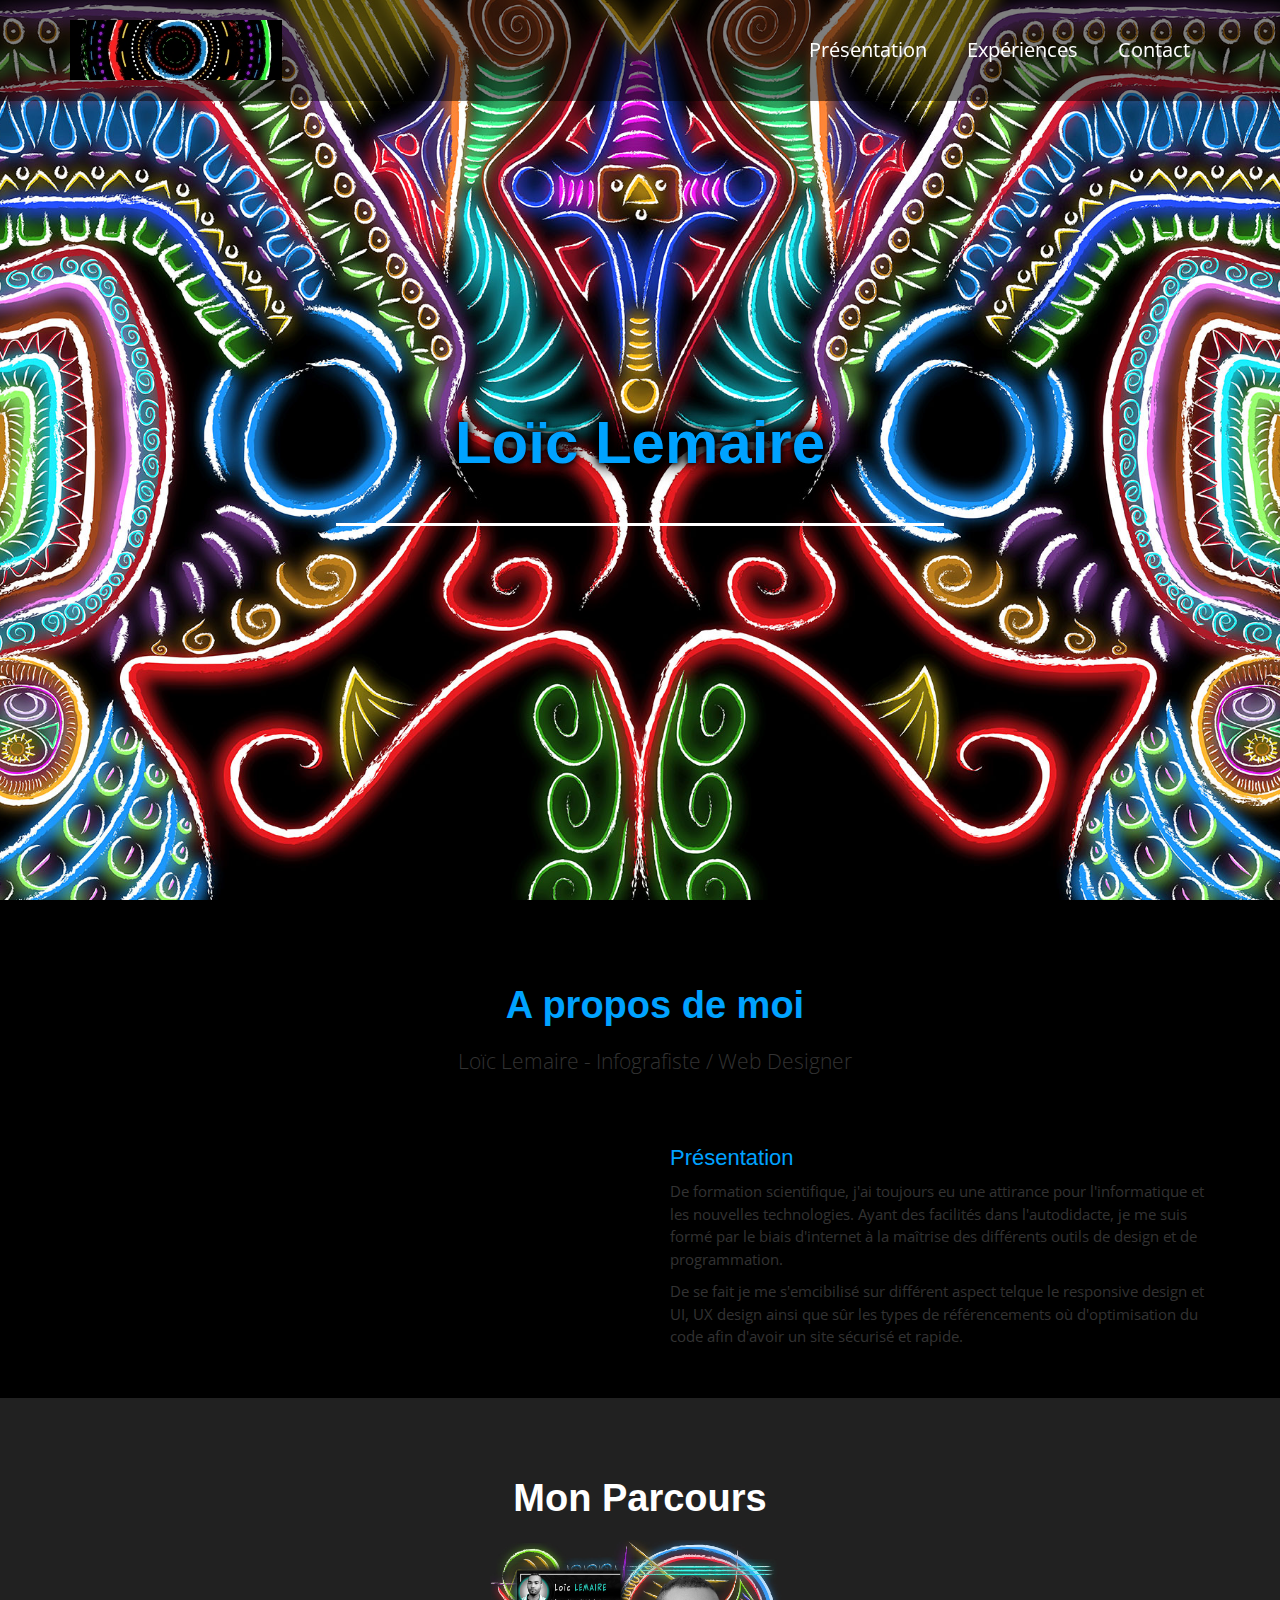
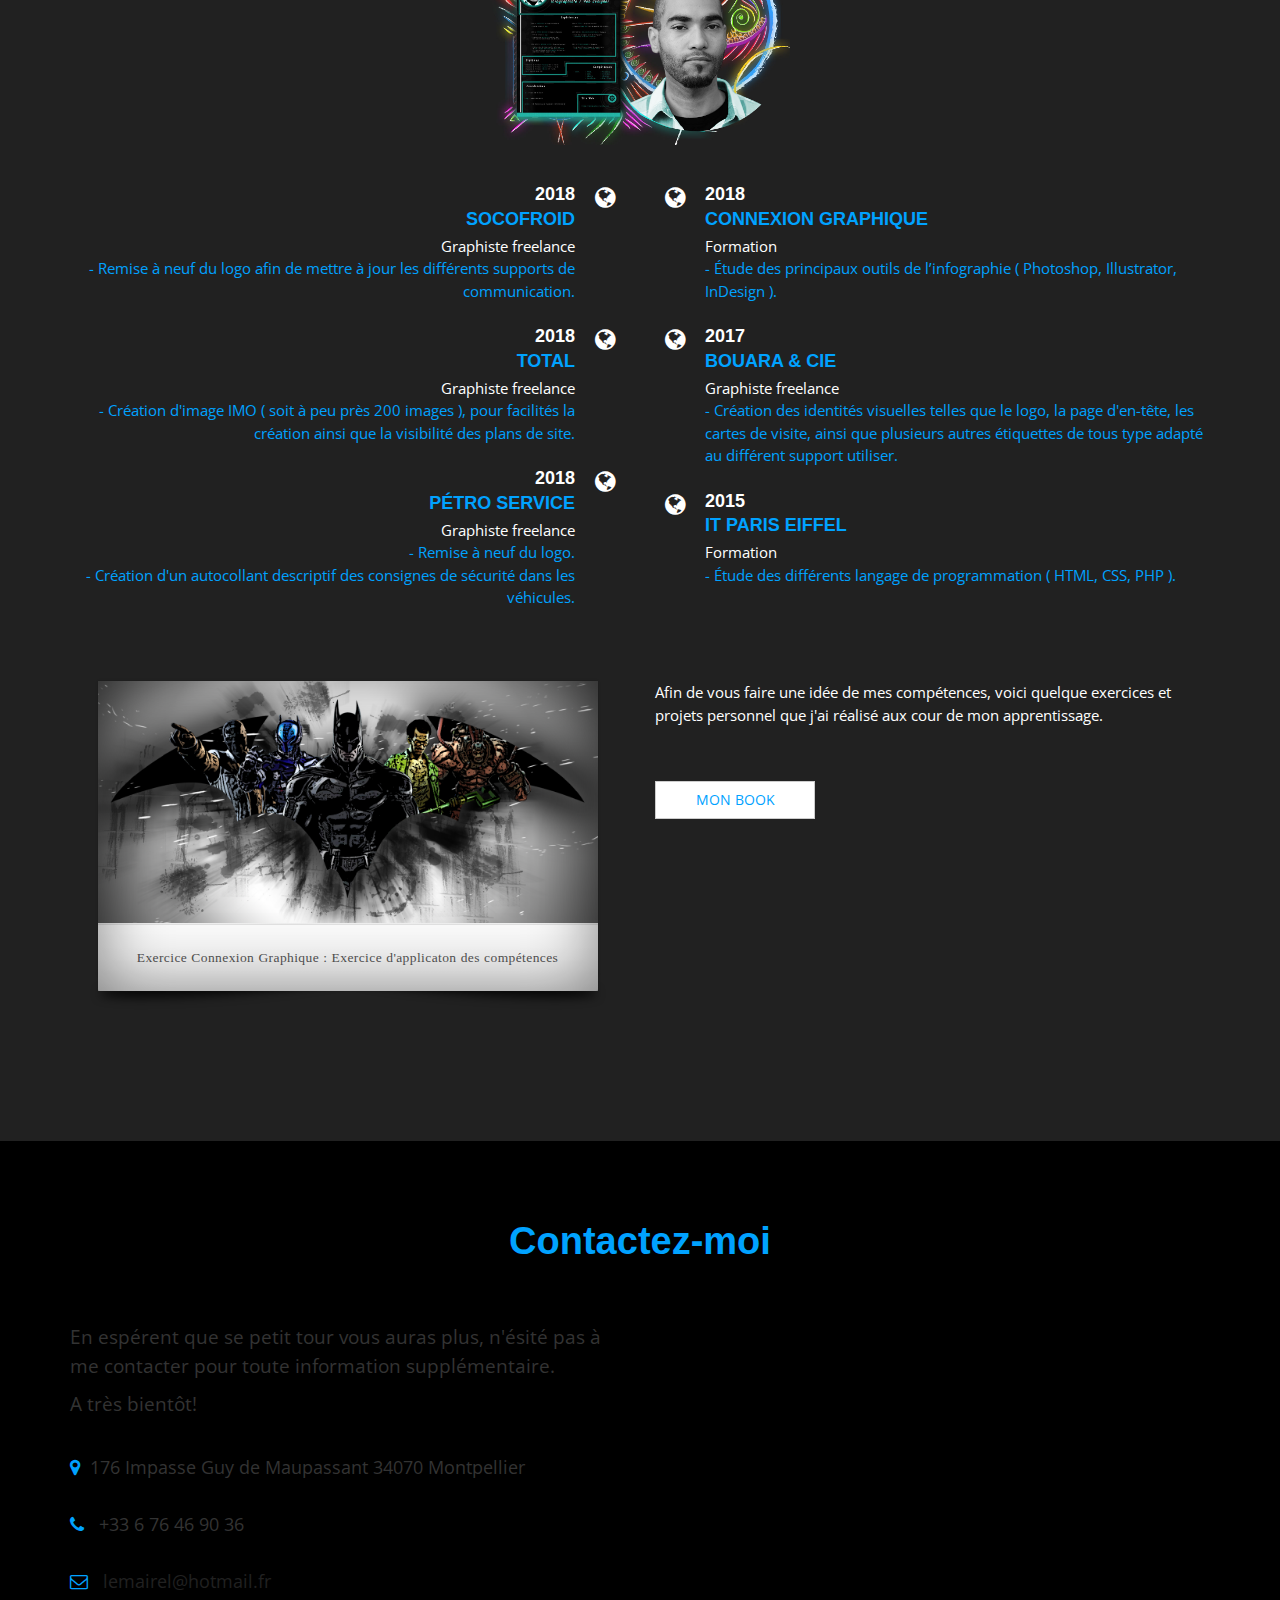
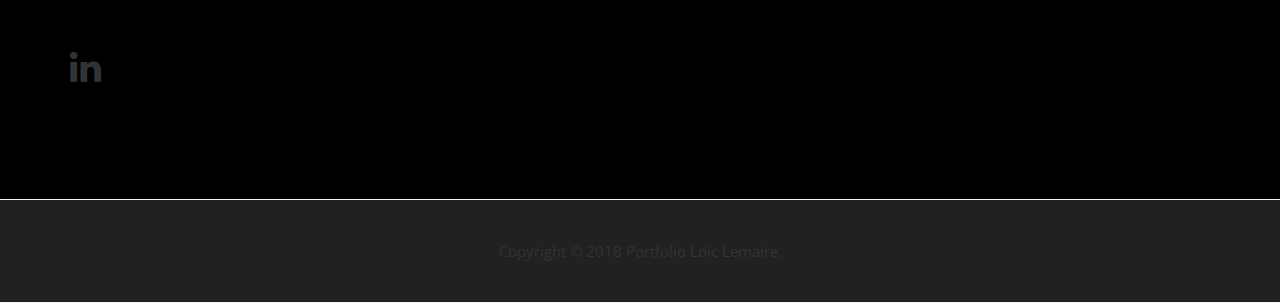
==== commit 12b14997: "retouche code" ====
--- a/index.html
+++ b/index.html
@@ -262,8 +262,6 @@
 
 
 			<section id="slideshow">
-
-
 
 				<div class="container">
 					<div class="c_slider"></div>
@@ -292,9 +290,11 @@
 			</section>
 			             <div class="space"></div>
 			        </div>
+							</br>
 							<div class="col-md-6">
 								<p>Afin de vous faire une idée de mes compétences, voici quelque exercices et projets personnel que j'ai réalisé aux cour de mon apprentissage.</p>
 								<p></p>
+							</br></br>
 								<a href="https://book-loic-lemaire.netlify.com/"> <input type="submit" value="Mon Book" class="btn btn-default"></a>
 
 							</div>
